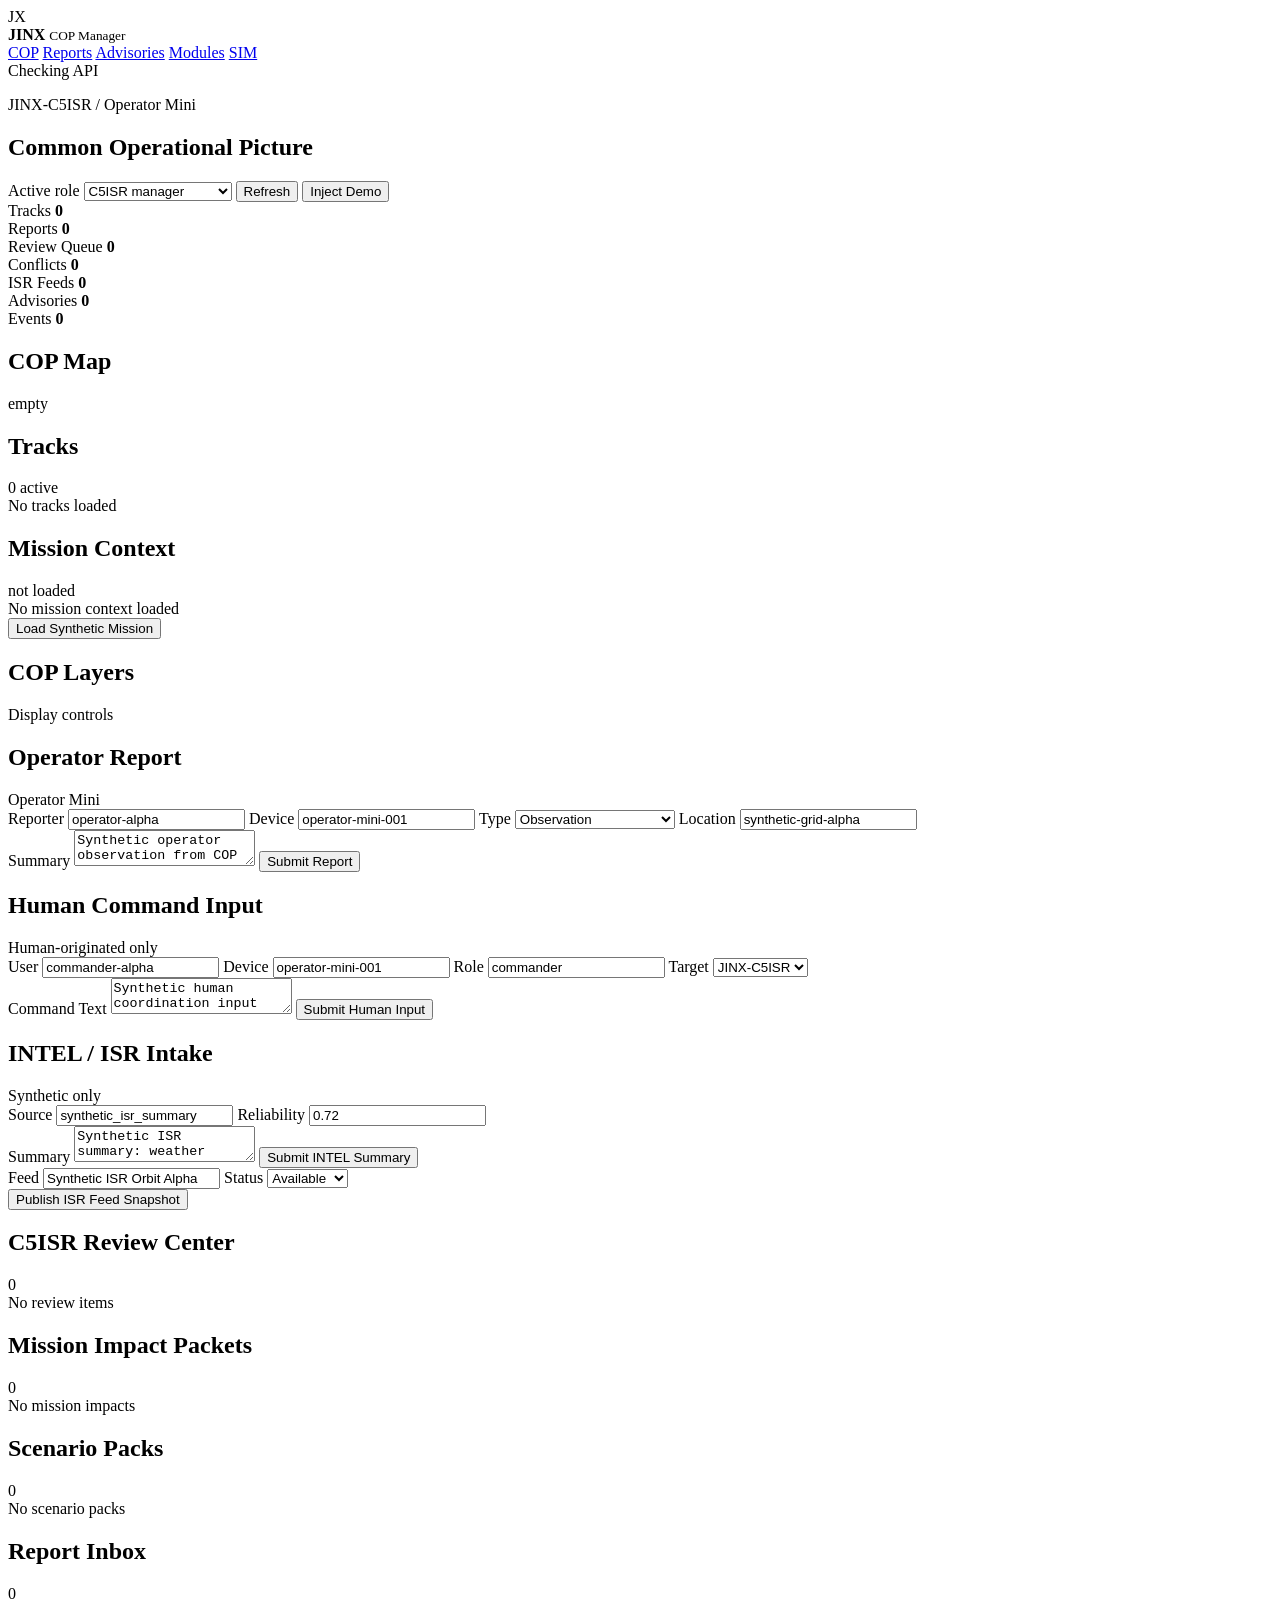
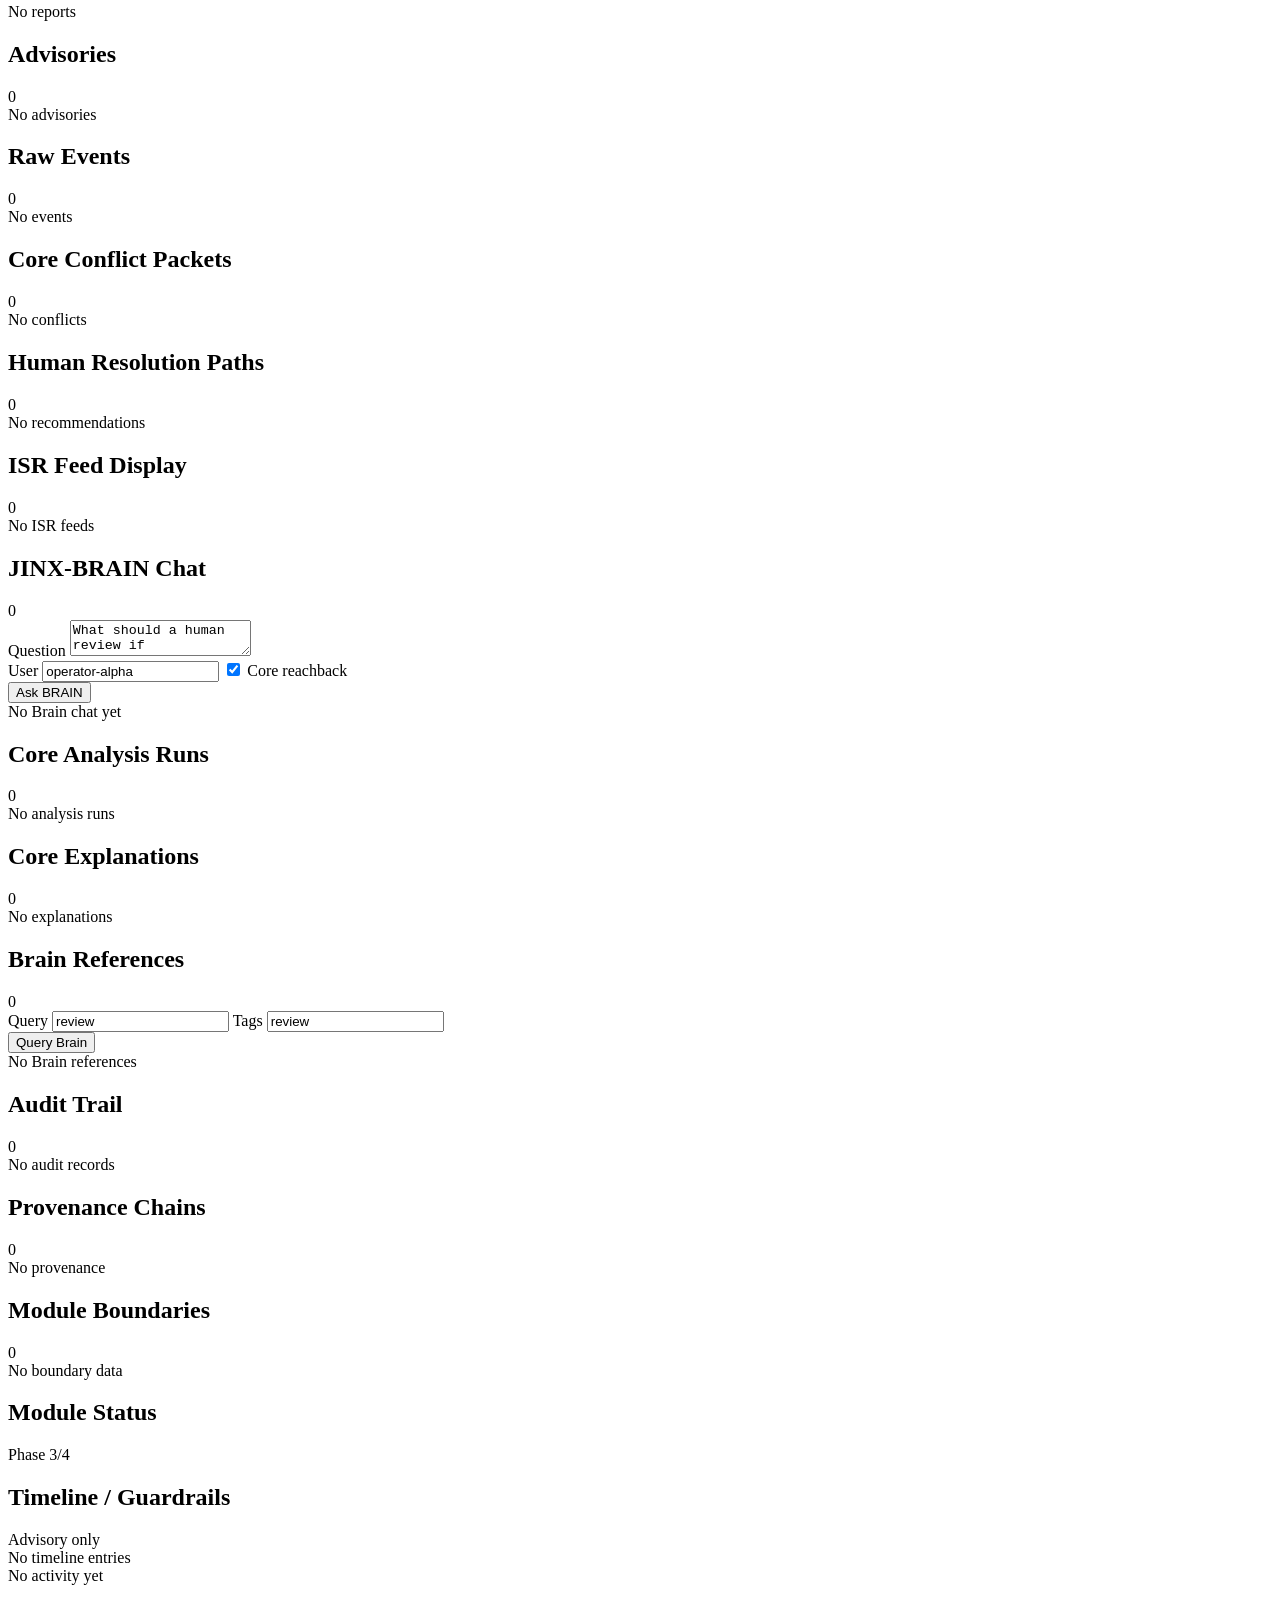
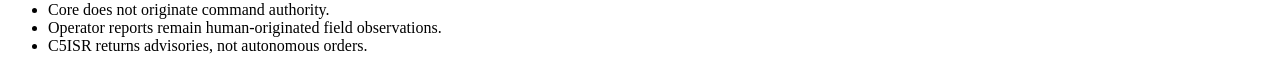
==== jinx/web/static/index.html @ d1cbc0aa "Add JINX Brain chat sprint" ====
<!doctype html>
<html lang="en">
  <head>
    <meta charset="utf-8" />
    <meta name="viewport" content="width=device-width, initial-scale=1" />
    <title>JINX COP Manager</title>
    <link rel="stylesheet" href="/styles.css" />
  </head>
  <body>
    <main class="app-shell">
      <aside class="nav-rail" aria-label="JINX modules">
        <div class="brand">
          <span class="brand-mark">JX</span>
          <div>
            <strong>JINX</strong>
            <small>COP Manager</small>
          </div>
        </div>
        <nav>
          <a href="#cop">COP</a>
          <a href="#reports">Reports</a>
          <a href="#advisories">Advisories</a>
          <a href="#modules">Modules</a>
          <a href="#sim">SIM</a>
        </nav>
        <div class="rail-note">
          <span id="api-status" class="status-dot"></span>
          <span id="api-status-text">Checking API</span>
        </div>
      </aside>

      <section class="main">
        <header class="topbar">
          <div>
            <p class="eyebrow">JINX-C5ISR / Operator Mini</p>
            <h1>Common Operational Picture</h1>
          </div>
          <div class="top-actions">
            <label class="role-picker">
              Active role
              <select id="role-select">
                <option value="c5isr_manager" selected>C5ISR manager</option>
                <option value="operator">Operator</option>
                <option value="commander">Commander</option>
                <option value="auditor">Auditor</option>
                <option value="system_administrator">System administrator</option>
              </select>
            </label>
            <button id="refresh-button" type="button">Refresh</button>
            <button id="demo-button" type="button">Inject Demo</button>
          </div>
        </header>

        <section class="metrics" aria-label="COP metrics">
          <article class="metric">
            <span>Tracks</span>
            <strong id="metric-tracks">0</strong>
          </article>
          <article class="metric">
            <span>Reports</span>
            <strong id="metric-reports">0</strong>
          </article>
          <article class="metric">
            <span>Review Queue</span>
            <strong id="metric-review-queue">0</strong>
          </article>
          <article class="metric">
            <span>Conflicts</span>
            <strong id="metric-conflicts">0</strong>
          </article>
          <article class="metric">
            <span>ISR Feeds</span>
            <strong id="metric-isr-feeds">0</strong>
          </article>
          <article class="metric">
            <span>Advisories</span>
            <strong id="metric-advisories">0</strong>
          </article>
          <article class="metric">
            <span>Events</span>
            <strong id="metric-events">0</strong>
          </article>
        </section>

        <section class="dashboard" id="cop">
          <section class="map-card" aria-label="COP map">
            <div class="section-head">
              <h2>COP Map</h2>
              <span id="cop-name">empty</span>
            </div>
            <div class="map-grid" id="cop-map">
              <div class="map-crosshair"></div>
            </div>
          </section>

          <section class="panel track-panel">
            <div class="section-head">
              <h2>Tracks</h2>
              <span id="track-count">0 active</span>
            </div>
            <div id="track-list" class="list empty">No tracks loaded</div>
          </section>
        </section>

        <section class="data-grid two">
          <section class="panel">
            <div class="section-head">
              <h2>Mission Context</h2>
              <span id="mission-id">not loaded</span>
            </div>
            <div id="mission-context" class="list empty">No mission context loaded</div>
            <button id="mission-button" type="button">Load Synthetic Mission</button>
          </section>
          <section class="panel">
            <div class="section-head">
              <h2>COP Layers</h2>
              <span>Display controls</span>
            </div>
            <div id="layer-list" class="layer-grid"></div>
          </section>
        </section>

        <section class="operations">
          <section class="panel" id="reports">
            <div class="section-head">
              <h2>Operator Report</h2>
              <span>Operator Mini</span>
            </div>
            <form id="report-form" class="form">
              <div class="form-grid">
                <label>
                  Reporter
                  <input name="reporter_id" value="operator-alpha" required />
                </label>
                <label>
                  Device
                  <input name="device_id" value="operator-mini-001" required />
                </label>
                <label>
                  Type
                  <select name="report_type">
                    <option value="observation">Observation</option>
                    <option value="communications_check">Communications check</option>
                    <option value="position_update">Position update</option>
                    <option value="status_update">Status update</option>
                    <option value="medical">Medical</option>
                    <option value="logistics">Logistics</option>
                    <option value="hazard">Hazard</option>
                  </select>
                </label>
                <label>
                  Location
                  <input name="location" value="synthetic-grid-alpha" required />
                </label>
              </div>
              <label>
                Summary
                <textarea name="summary" required>Synthetic operator observation from COP interface.</textarea>
              </label>
              <button type="submit">Submit Report</button>
            </form>
          </section>

          <section class="panel">
            <div class="section-head">
              <h2>Human Command Input</h2>
              <span>Human-originated only</span>
            </div>
            <form id="command-form" class="form">
              <div class="form-grid">
                <label>
                  User
                  <input name="issuing_user_id" value="commander-alpha" required />
                </label>
                <label>
                  Device
                  <input name="device_id" value="operator-mini-001" required />
                </label>
                <label>
                  Role
                  <input name="issuing_role" value="commander" required />
                </label>
                <label>
                  Target
                  <select name="target_module">
                    <option value="jinx-c5isr">JINX-C5ISR</option>
                    <option value="jinx-core">JINX-Core</option>
                  </select>
                </label>
              </div>
              <input type="hidden" name="command_type" value="human_direction" />
              <label>
                Command Text
                <textarea name="text" required>Synthetic human coordination input for review.</textarea>
              </label>
              <button type="submit">Submit Human Input</button>
            </form>
          </section>

          <section class="panel">
            <div class="section-head">
              <h2>INTEL / ISR Intake</h2>
              <span>Synthetic only</span>
            </div>
            <form id="intel-form" class="form compact-form">
              <div class="form-grid">
                <label>
                  Source
                  <input name="source_category" value="synthetic_isr_summary" required />
                </label>
                <label>
                  Reliability
                  <input name="reliability" value="0.72" required />
                </label>
              </div>
              <label>
                Summary
                <textarea name="summary" required>Synthetic ISR summary: weather visibility and communications assumptions may affect operator reports.</textarea>
              </label>
              <input type="hidden" name="related_locations" value="grid-alpha,grid-bravo" />
              <button type="submit">Submit INTEL Summary</button>
            </form>
            <form id="isr-feed-form" class="form compact-form">
              <div class="form-grid">
                <label>
                  Feed
                  <input name="feed_name" value="Synthetic ISR Orbit Alpha" required />
                </label>
                <label>
                  Status
                  <select name="status">
                    <option value="available">Available</option>
                    <option value="degraded">Degraded</option>
                    <option value="offline">Offline</option>
                  </select>
                </label>
              </div>
              <input type="hidden" name="feed_type" value="synthetic_full_motion_video" />
              <input type="hidden" name="coverage_area" value="grid-alpha to grid-charlie" />
              <input type="hidden" name="summary" value="Synthetic ISR feed snapshot available for C5ISR review display." />
              <button type="submit">Publish ISR Feed Snapshot</button>
            </form>
          </section>
        </section>

        <section class="data-grid">
          <section class="panel">
            <div class="section-head">
              <h2>C5ISR Review Center</h2>
              <span id="review-center-count">0</span>
            </div>
            <div id="review-center-list" class="list empty">No review items</div>
          </section>
          <section class="panel">
            <div class="section-head">
              <h2>Mission Impact Packets</h2>
              <span id="mission-impact-count">0</span>
            </div>
            <div id="mission-impact-list" class="list empty">No mission impacts</div>
          </section>
          <section class="panel">
            <div class="section-head">
              <h2>Scenario Packs</h2>
              <span id="scenario-pack-count">0</span>
            </div>
            <div id="scenario-pack-list" class="list empty">No scenario packs</div>
          </section>
        </section>

        <section class="data-grid">
          <section class="panel">
            <div class="section-head">
              <h2>Report Inbox</h2>
              <span id="report-count">0</span>
            </div>
            <div id="report-list" class="list empty">No reports</div>
          </section>
          <section class="panel" id="advisories">
            <div class="section-head">
              <h2>Advisories</h2>
              <span id="advisory-count">0</span>
            </div>
            <div id="advisory-list" class="list empty">No advisories</div>
          </section>
          <section class="panel">
            <div class="section-head">
              <h2>Raw Events</h2>
              <span id="event-count">0</span>
            </div>
            <div id="event-list" class="list empty">No events</div>
          </section>
        </section>

        <section class="data-grid">
          <section class="panel">
            <div class="section-head">
              <h2>Core Conflict Packets</h2>
              <span id="conflict-count">0</span>
            </div>
            <div id="conflict-list" class="list empty">No conflicts</div>
          </section>
          <section class="panel">
            <div class="section-head">
              <h2>Human Resolution Paths</h2>
              <span id="recommendation-count">0</span>
            </div>
            <div id="recommendation-list" class="list empty">No recommendations</div>
          </section>
          <section class="panel">
            <div class="section-head">
              <h2>ISR Feed Display</h2>
              <span id="isr-feed-count">0</span>
            </div>
            <div id="isr-feed-list" class="list empty">No ISR feeds</div>
          </section>
        </section>

        <section class="data-grid">
          <section class="panel brain-chat-panel">
            <div class="section-head">
              <h2>JINX-BRAIN Chat</h2>
              <span id="brain-chat-count">0</span>
            </div>
            <form id="brain-chat-form" class="form">
              <label>
                Question
                <textarea name="text" required>What should a human review if communications and ISR weather context affect Route Alpha?</textarea>
              </label>
              <div class="form-grid">
                <label>
                  User
                  <input name="user_id" value="operator-alpha" required />
                </label>
                <label class="layer-toggle">
                  <input name="use_core_reachback" type="checkbox" value="true" checked />
                  Core reachback
                </label>
              </div>
              <button type="submit">Ask BRAIN</button>
            </form>
            <div id="brain-chat-list" class="list empty">No Brain chat yet</div>
          </section>
          <section class="panel">
            <div class="section-head">
              <h2>Core Analysis Runs</h2>
              <span id="analysis-run-count">0</span>
            </div>
            <div id="analysis-run-list" class="list empty">No analysis runs</div>
          </section>
          <section class="panel">
            <div class="section-head">
              <h2>Core Explanations</h2>
              <span id="explanation-count">0</span>
            </div>
            <div id="explanation-list" class="list empty">No explanations</div>
          </section>
          <section class="panel">
            <div class="section-head">
              <h2>Brain References</h2>
              <span id="brain-reference-count">0</span>
            </div>
            <form id="brain-query-form" class="form compact-form">
              <div class="form-grid">
                <label>
                  Query
                  <input name="query" value="review" />
                </label>
                <label>
                  Tags
                  <input name="tags" value="review" />
                </label>
              </div>
              <button type="submit">Query Brain</button>
            </form>
            <div id="brain-reference-list" class="list empty">No Brain references</div>
          </section>
        </section>

        <section class="data-grid">
          <section class="panel">
            <div class="section-head">
              <h2>Audit Trail</h2>
              <span id="audit-count">0</span>
            </div>
            <div id="audit-list" class="list empty">No audit records</div>
          </section>
          <section class="panel">
            <div class="section-head">
              <h2>Provenance Chains</h2>
              <span id="provenance-count">0</span>
            </div>
            <div id="provenance-list" class="list empty">No provenance</div>
          </section>
          <section class="panel">
            <div class="section-head">
              <h2>Module Boundaries</h2>
              <span id="boundary-count">0</span>
            </div>
            <div id="boundary-list" class="list empty">No boundary data</div>
          </section>
        </section>

        <section class="data-grid two">
          <section class="panel" id="modules">
            <div class="section-head">
              <h2>Module Status</h2>
              <span>Phase 3/4</span>
            </div>
            <div id="module-list" class="module-grid"></div>
          </section>
          <section class="panel" id="sim">
            <div class="section-head">
              <h2>Timeline / Guardrails</h2>
              <span>Advisory only</span>
            </div>
            <div id="timeline-list" class="list empty">No timeline entries</div>
            <div id="activity-list" class="list empty">No activity yet</div>
            <ul class="guardrails">
              <li>Core does not originate command authority.</li>
              <li>Operator reports remain human-originated field observations.</li>
              <li>C5ISR returns advisories, not autonomous orders.</li>
            </ul>
          </section>
        </section>
      </section>
    </main>
    <script src="/app.js"></script>
  </body>
</html>
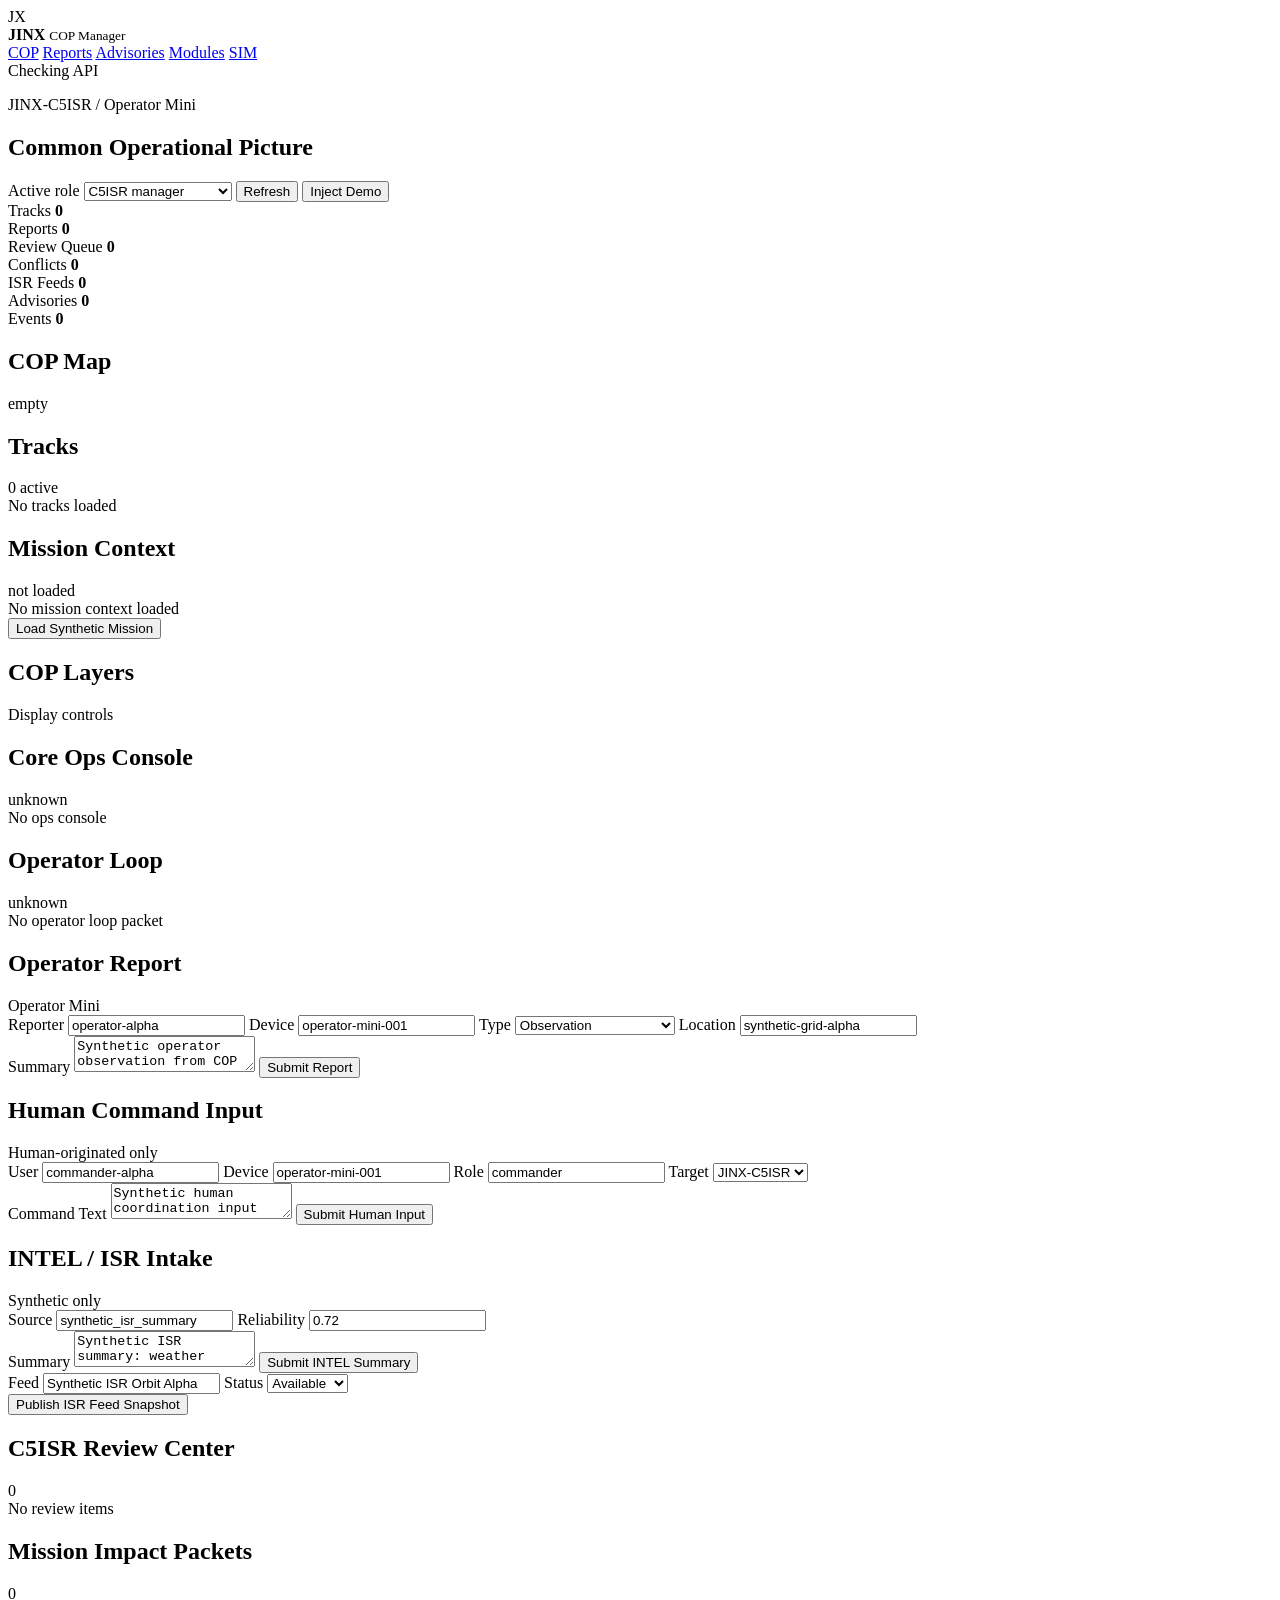
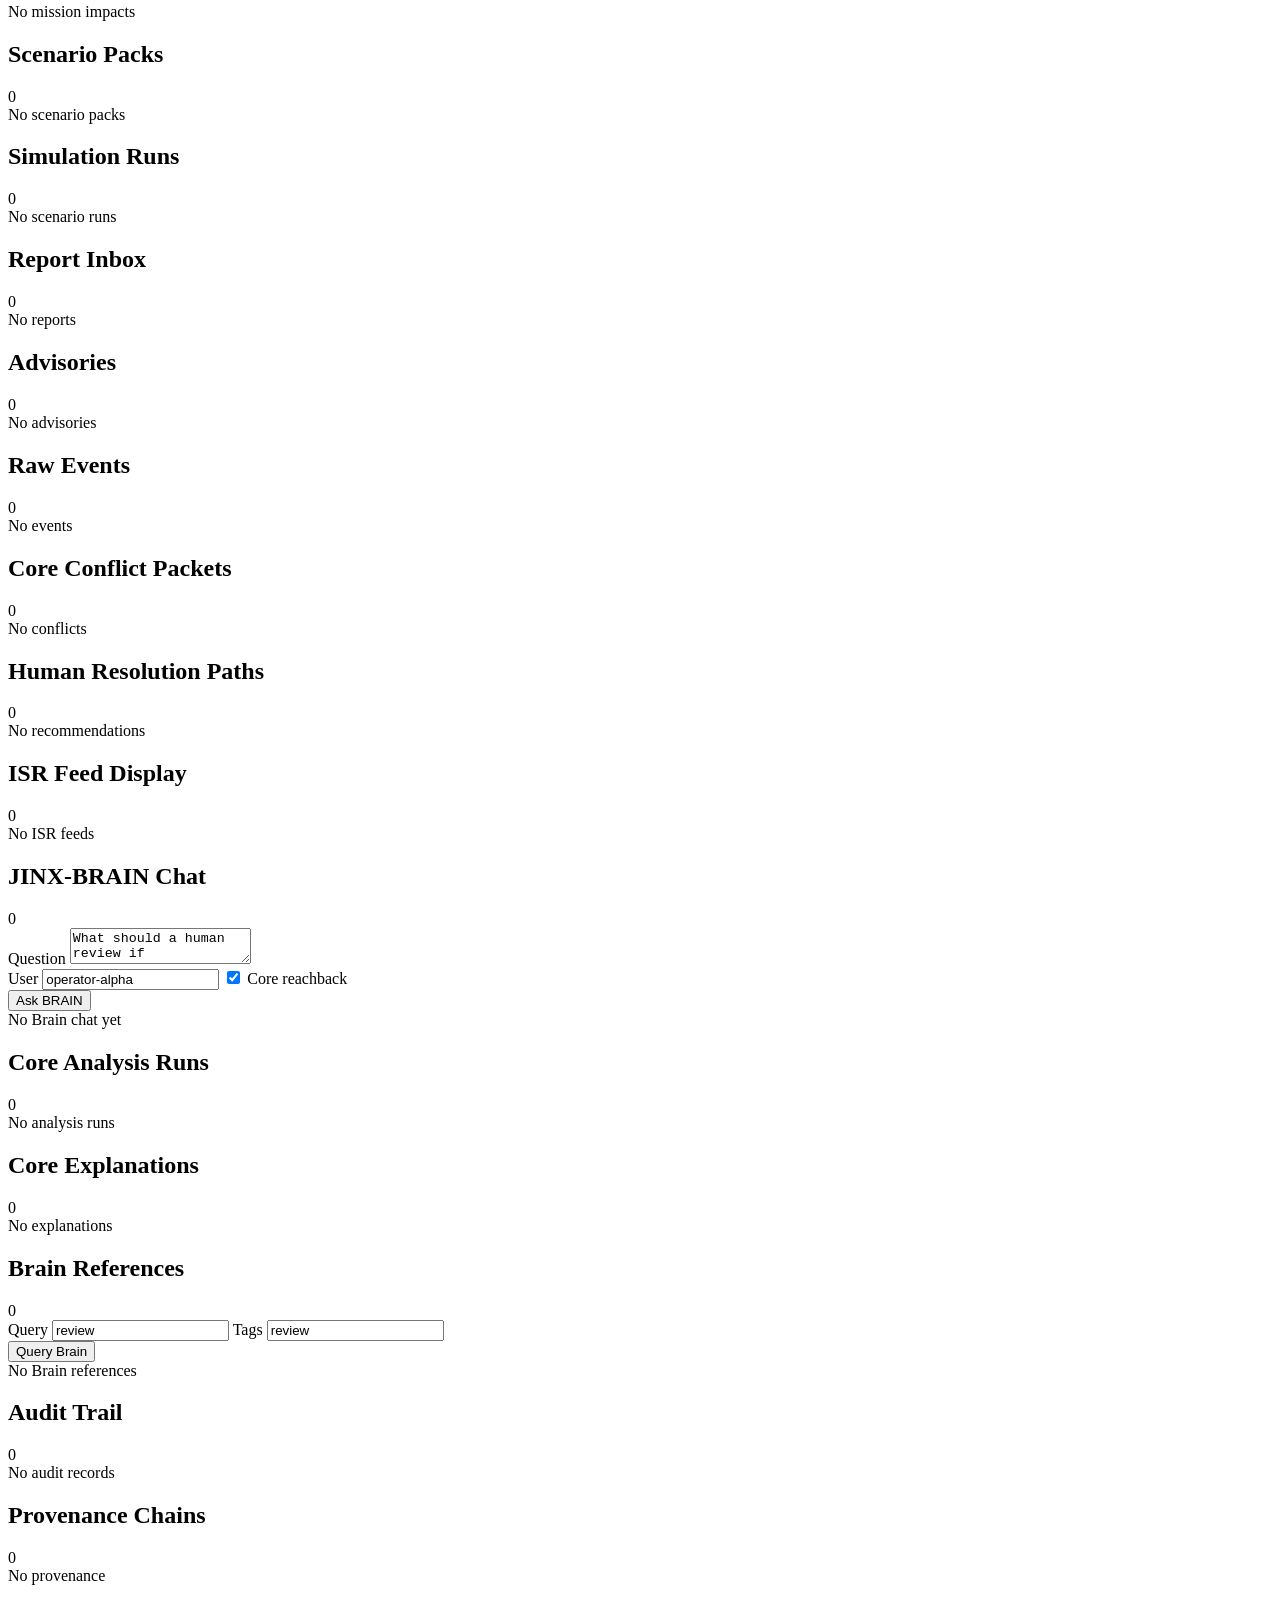
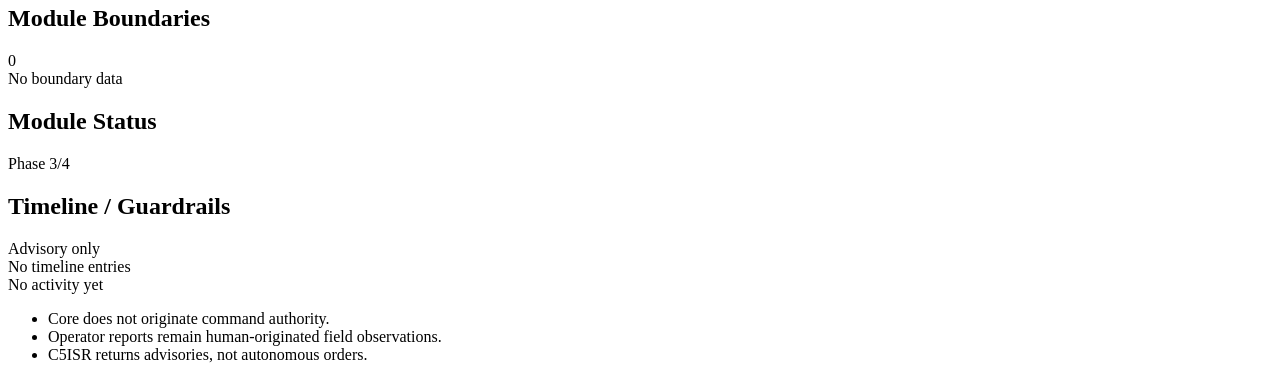
==== commit 744c4aed: "Add Sprint 5 operator loop spine" ====
--- a/jinx/web/static/index.html
+++ b/jinx/web/static/index.html
@@ -120,6 +120,23 @@
           </section>
         </section>
 
+        <section class="data-grid two">
+          <section class="panel">
+            <div class="section-head">
+              <h2>Core Ops Console</h2>
+              <span id="ops-console-count">unknown</span>
+            </div>
+            <div id="ops-console-list" class="list empty">No ops console</div>
+          </section>
+          <section class="panel">
+            <div class="section-head">
+              <h2>Operator Loop</h2>
+              <span id="operator-loop-status">unknown</span>
+            </div>
+            <div id="operator-loop-list" class="list empty">No operator loop packet</div>
+          </section>
+        </section>
+
         <section class="operations">
           <section class="panel" id="reports">
             <div class="section-head">
@@ -265,6 +282,13 @@
             </div>
             <div id="scenario-pack-list" class="list empty">No scenario packs</div>
           </section>
+          <section class="panel">
+            <div class="section-head">
+              <h2>Simulation Runs</h2>
+              <span id="sim-run-count">0</span>
+            </div>
+            <div id="sim-run-list" class="list empty">No scenario runs</div>
+          </section>
         </section>
 
         <section class="data-grid">
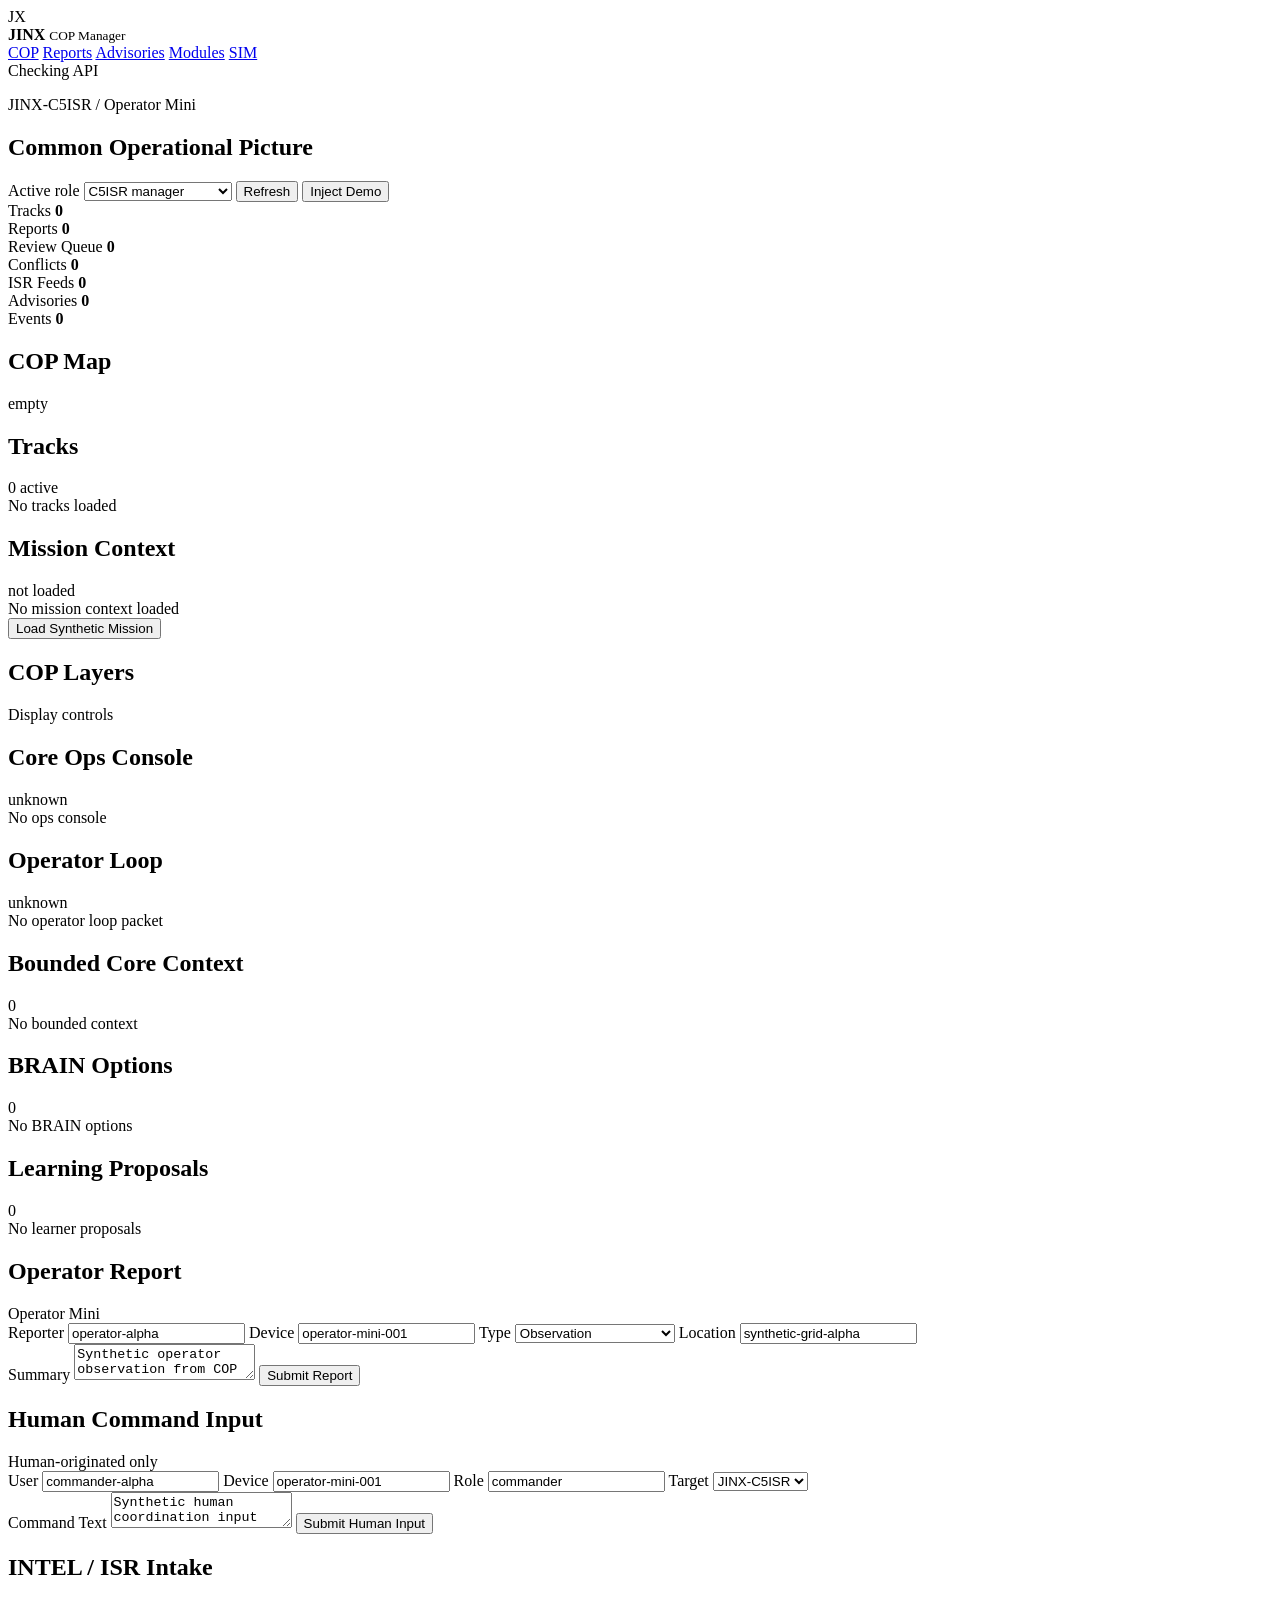
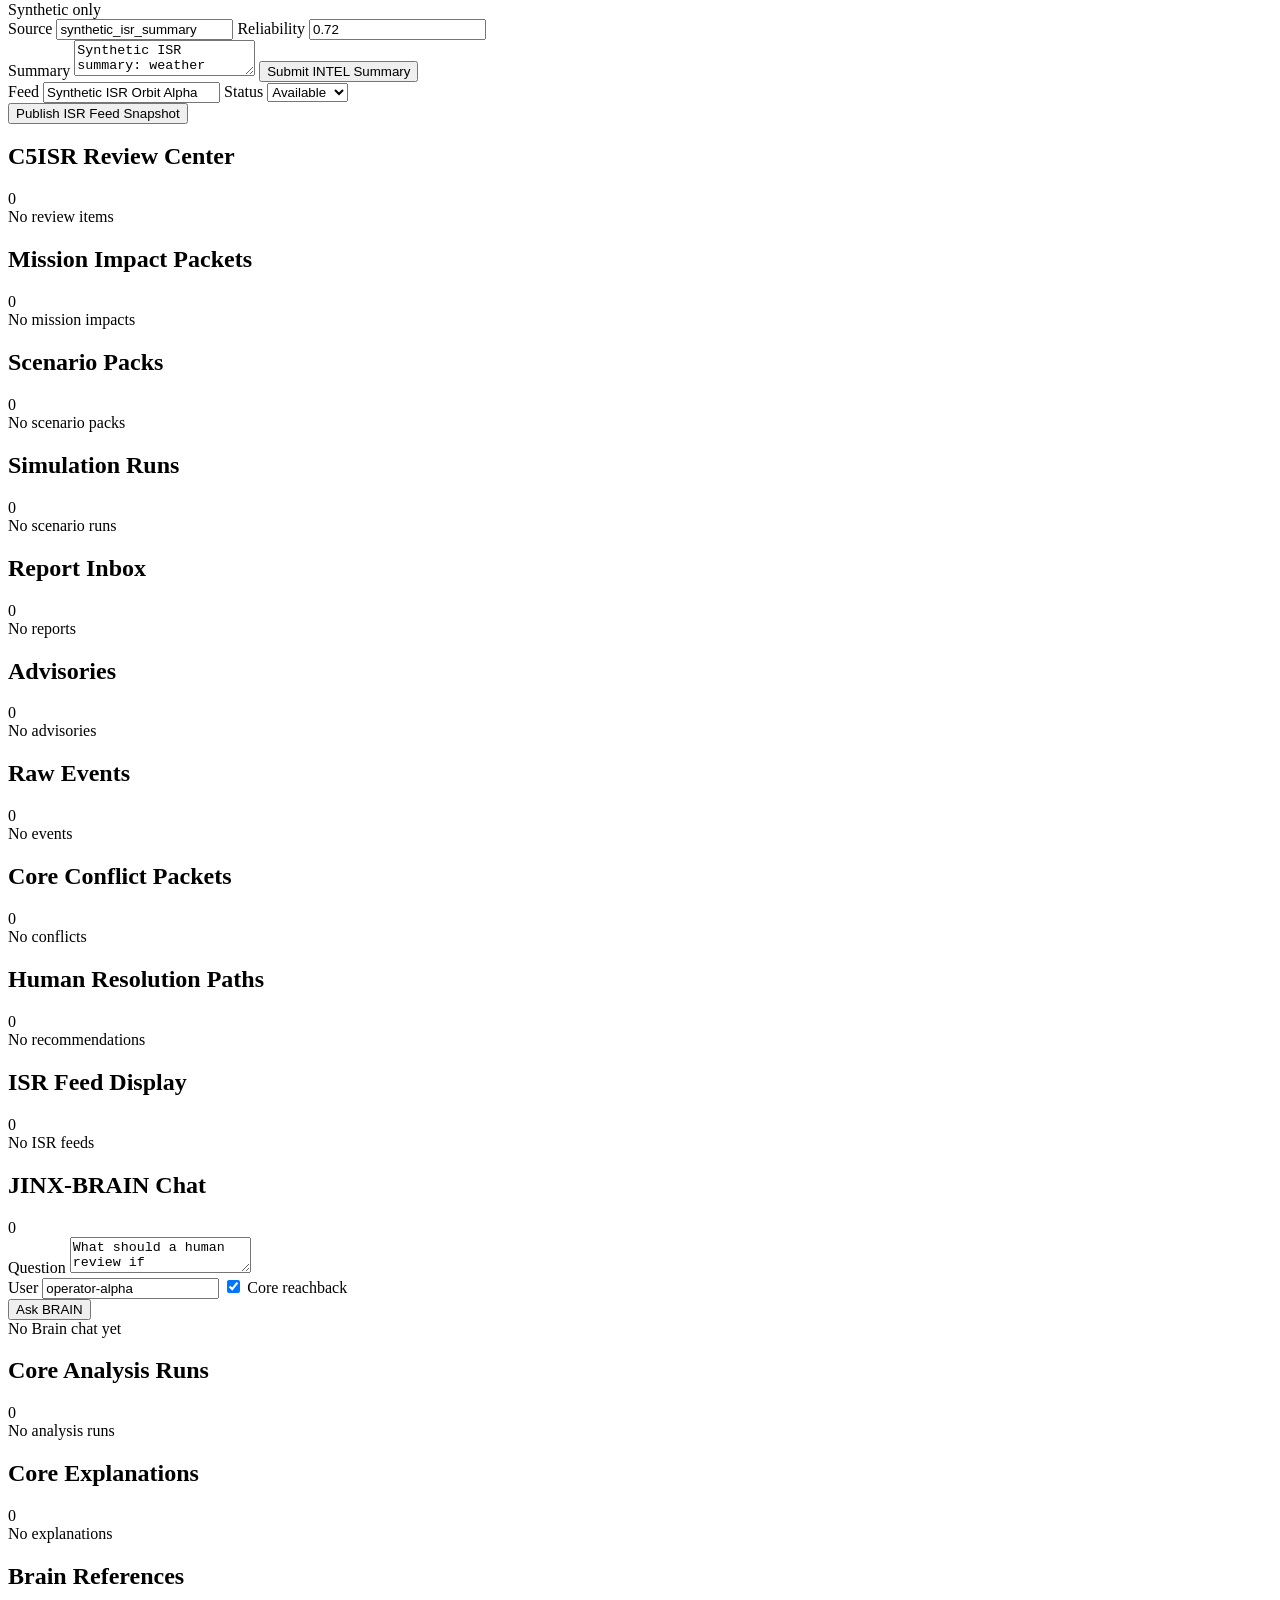
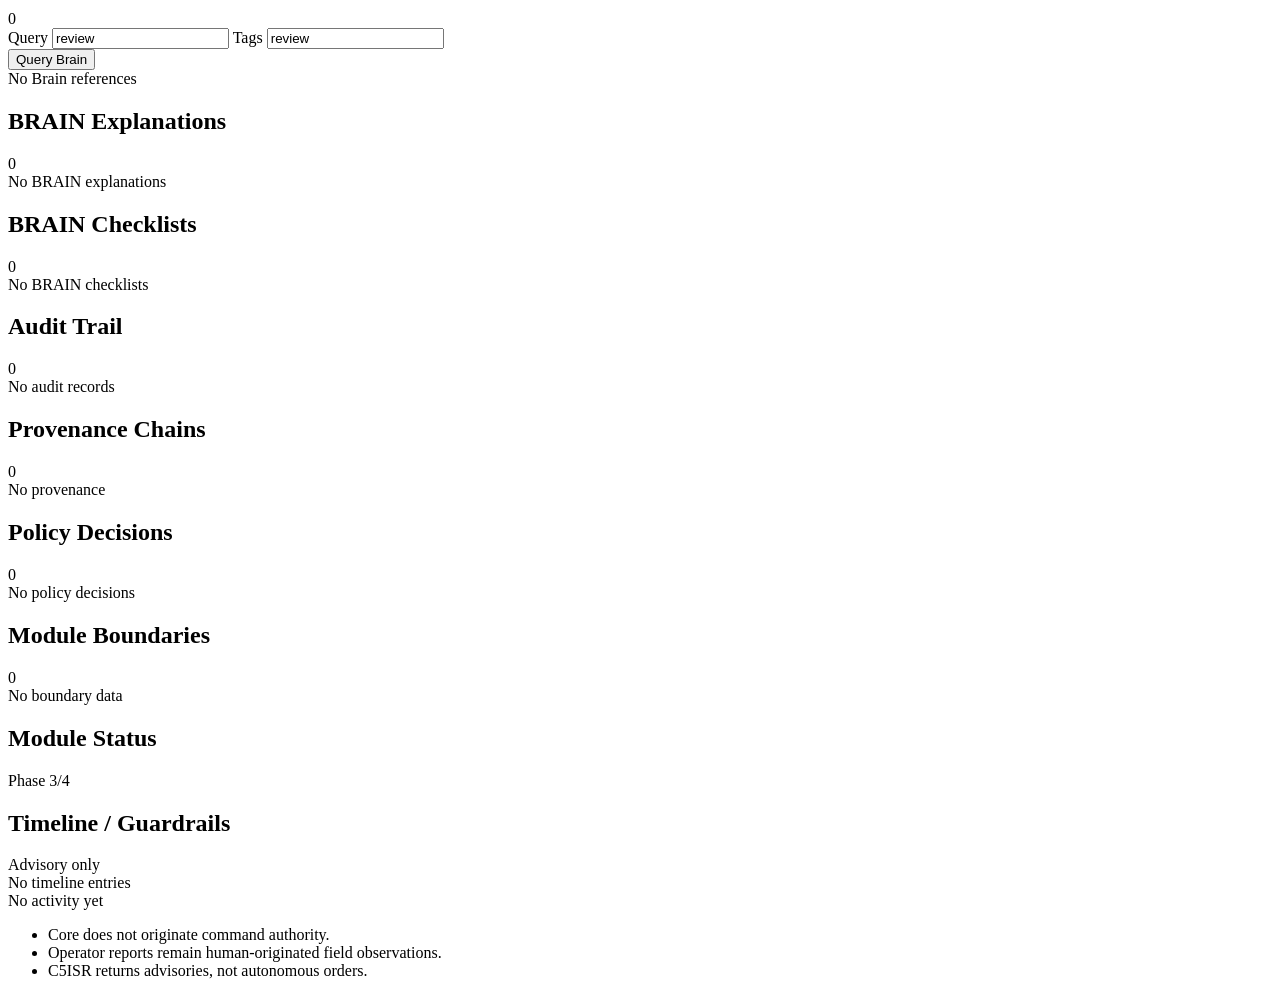
==== commit c3eb3e1b: "Complete Core Brain sprint" ====
--- a/jinx/web/static/index.html
+++ b/jinx/web/static/index.html
@@ -137,6 +137,30 @@
           </section>
         </section>
 
+        <section class="data-grid">
+          <section class="panel">
+            <div class="section-head">
+              <h2>Bounded Core Context</h2>
+              <span id="core-context-count">0</span>
+            </div>
+            <div id="core-context-list" class="list empty">No bounded context</div>
+          </section>
+          <section class="panel">
+            <div class="section-head">
+              <h2>BRAIN Options</h2>
+              <span id="brain-option-count">0</span>
+            </div>
+            <div id="brain-option-list" class="list empty">No BRAIN options</div>
+          </section>
+          <section class="panel">
+            <div class="section-head">
+              <h2>Learning Proposals</h2>
+              <span id="learning-proposal-count">0</span>
+            </div>
+            <div id="learning-proposal-list" class="list empty">No learner proposals</div>
+          </section>
+        </section>
+
         <section class="operations">
           <section class="panel" id="reports">
             <div class="section-head">
@@ -398,6 +422,20 @@
             </form>
             <div id="brain-reference-list" class="list empty">No Brain references</div>
           </section>
+          <section class="panel">
+            <div class="section-head">
+              <h2>BRAIN Explanations</h2>
+              <span id="brain-explanation-count">0</span>
+            </div>
+            <div id="brain-explanation-list" class="list empty">No BRAIN explanations</div>
+          </section>
+          <section class="panel">
+            <div class="section-head">
+              <h2>BRAIN Checklists</h2>
+              <span id="brain-checklist-count">0</span>
+            </div>
+            <div id="brain-checklist-list" class="list empty">No BRAIN checklists</div>
+          </section>
         </section>
 
         <section class="data-grid">
@@ -414,6 +452,13 @@
               <span id="provenance-count">0</span>
             </div>
             <div id="provenance-list" class="list empty">No provenance</div>
+          </section>
+          <section class="panel">
+            <div class="section-head">
+              <h2>Policy Decisions</h2>
+              <span id="policy-decision-count">0</span>
+            </div>
+            <div id="policy-decision-list" class="list empty">No policy decisions</div>
           </section>
           <section class="panel">
             <div class="section-head">
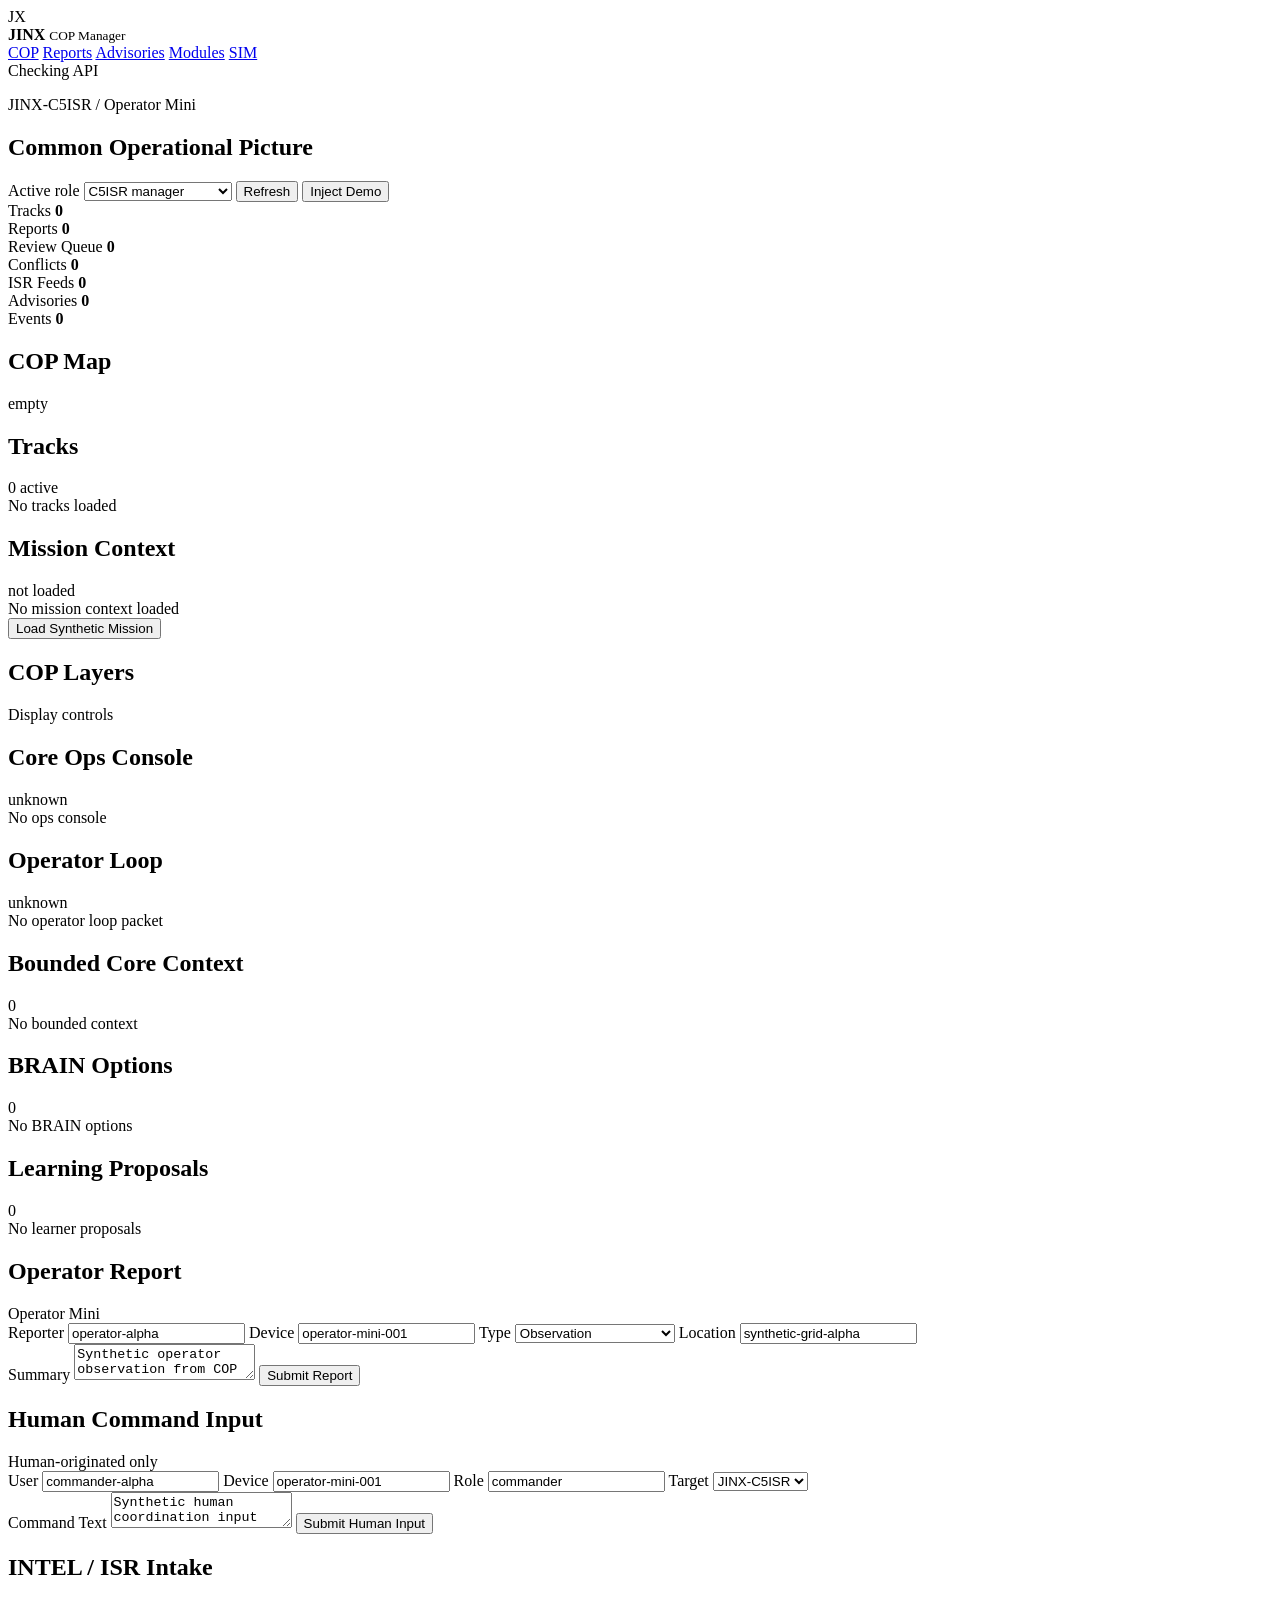
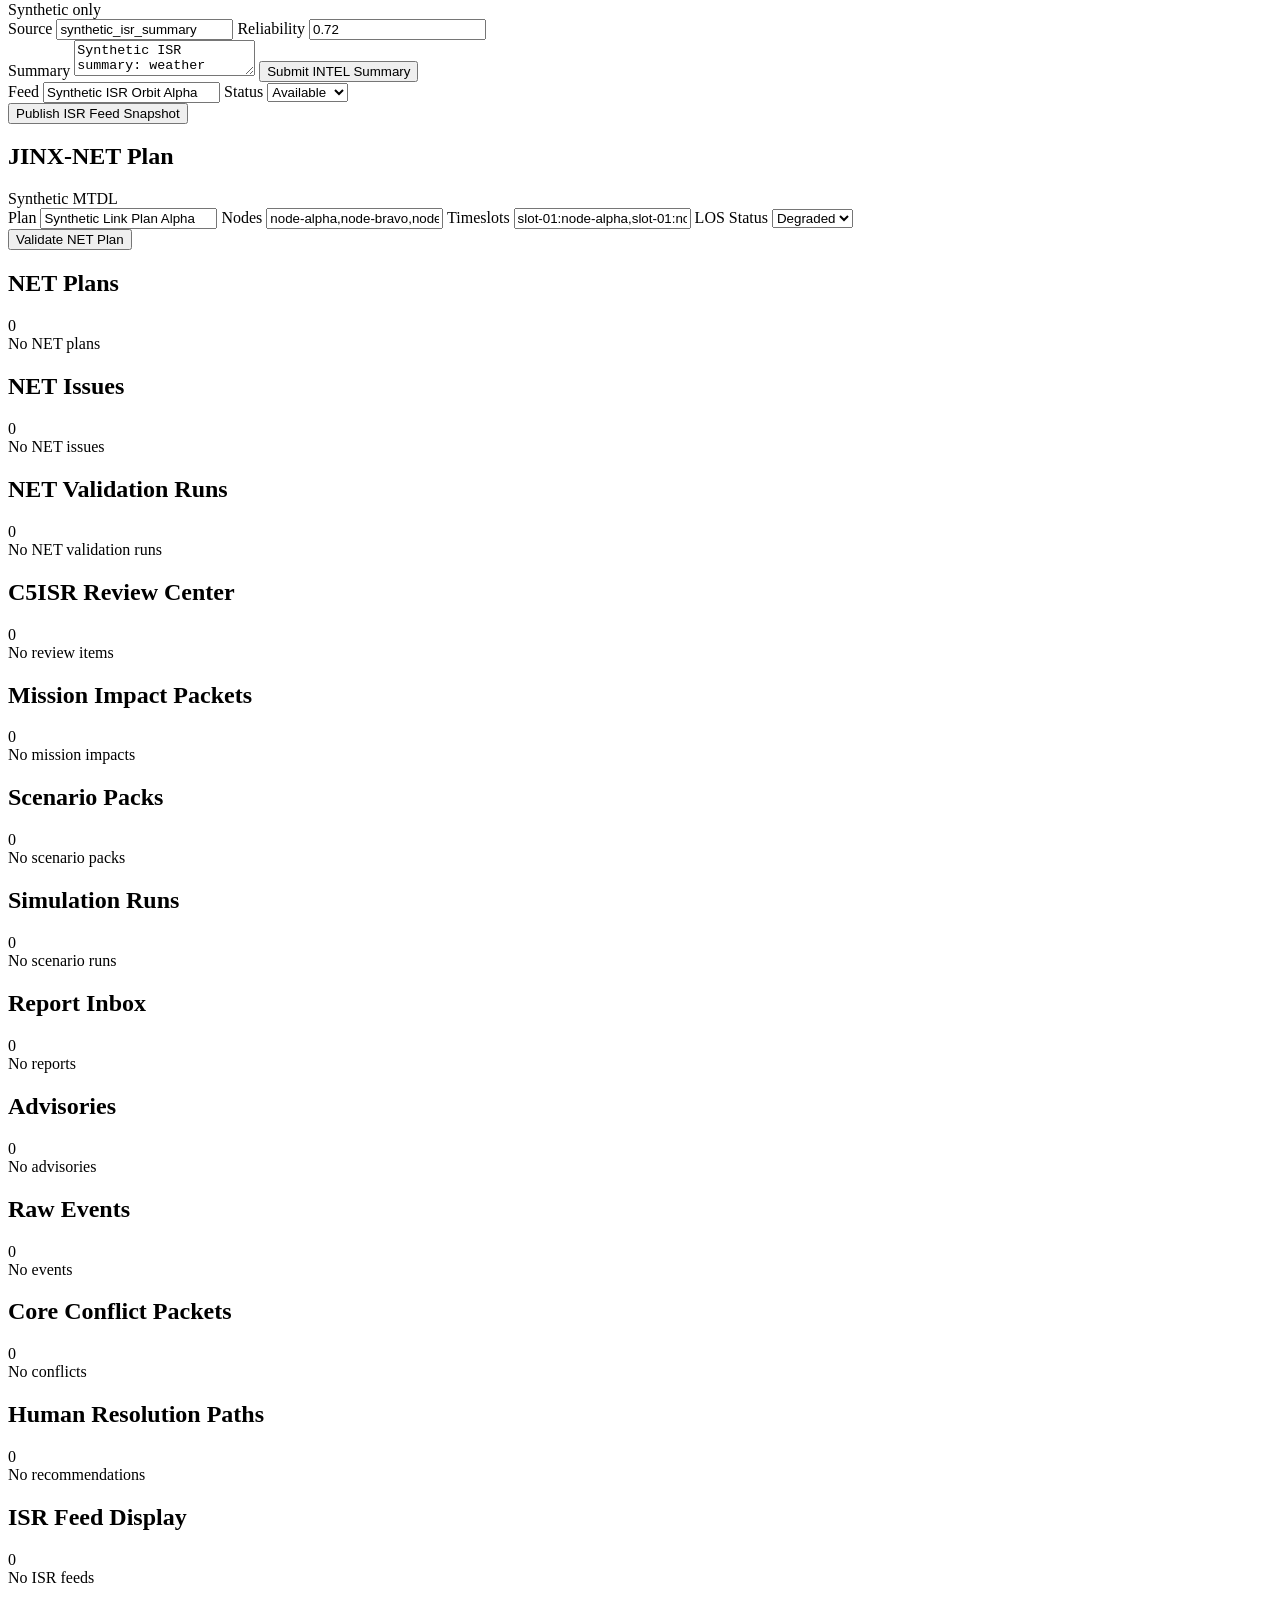
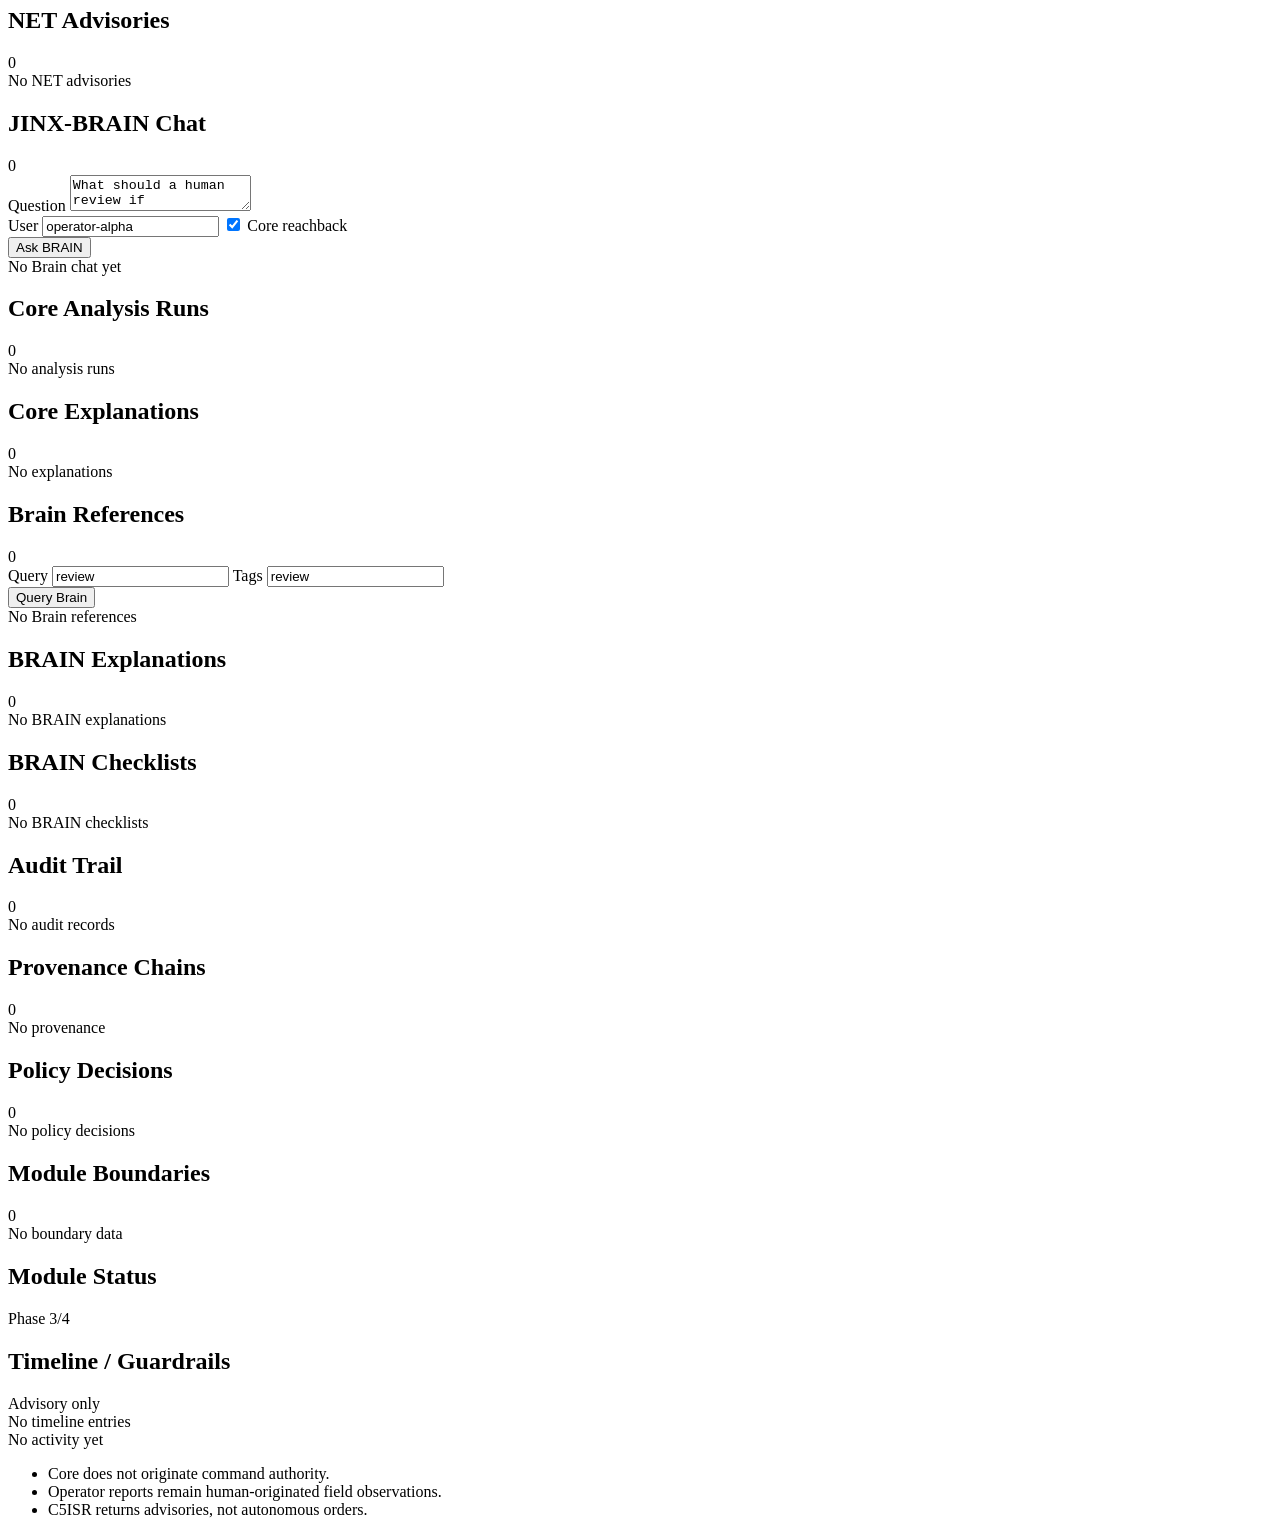
==== commit a1cd22cf: "Bring JINX NET online" ====
--- a/jinx/web/static/index.html
+++ b/jinx/web/static/index.html
@@ -40,6 +40,7 @@
               Active role
               <select id="role-select">
                 <option value="c5isr_manager" selected>C5ISR manager</option>
+                <option value="network_manager">Network manager</option>
                 <option value="operator">Operator</option>
                 <option value="commander">Commander</option>
                 <option value="auditor">Auditor</option>
@@ -282,6 +283,65 @@
               <button type="submit">Publish ISR Feed Snapshot</button>
             </form>
           </section>
+
+          <section class="panel">
+            <div class="section-head">
+              <h2>JINX-NET Plan</h2>
+              <span>Synthetic MTDL</span>
+            </div>
+            <form id="net-plan-form" class="form compact-form">
+              <div class="form-grid">
+                <label>
+                  Plan
+                  <input name="name" value="Synthetic Link Plan Alpha" required />
+                </label>
+                <label>
+                  Nodes
+                  <input name="node_ids" value="node-alpha,node-bravo,node-charlie" required />
+                </label>
+                <label>
+                  Timeslots
+                  <input name="timeslots" value="slot-01:node-alpha,slot-01:node-bravo,slot-02:node-charlie" required />
+                </label>
+                <label>
+                  LOS Status
+                  <select name="los_status">
+                    <option value="degraded">Degraded</option>
+                    <option value="blocked">Blocked</option>
+                    <option value="clear">Clear</option>
+                    <option value="unknown">Unknown</option>
+                  </select>
+                </label>
+              </div>
+              <input type="hidden" name="los_links" value="node-alpha>node-bravo,node-bravo>node-charlie" />
+              <input type="hidden" name="los_rationale" value="Synthetic terrain and relay assumptions require network-manager review." />
+              <button type="submit">Validate NET Plan</button>
+            </form>
+          </section>
+        </section>
+
+        <section class="data-grid">
+          <section class="panel">
+            <div class="section-head">
+              <h2>NET Plans</h2>
+              <span id="net-plan-count">0</span>
+            </div>
+            <div id="net-plan-list" class="list empty">No NET plans</div>
+          </section>
+          <section class="panel">
+            <div class="section-head">
+              <h2>NET Issues</h2>
+              <span id="net-issue-count">0</span>
+            </div>
+            <div id="net-issue-list" class="list empty">No NET issues</div>
+          </section>
+          <section class="panel">
+            <div class="section-head">
+              <h2>NET Validation Runs</h2>
+              <span id="net-validation-count">0</span>
+            </div>
+            <div id="net-validation-list" class="list empty">No NET validation runs</div>
+          </section>
         </section>
 
         <section class="data-grid">
@@ -360,6 +420,13 @@
               <span id="isr-feed-count">0</span>
             </div>
             <div id="isr-feed-list" class="list empty">No ISR feeds</div>
+          </section>
+          <section class="panel">
+            <div class="section-head">
+              <h2>NET Advisories</h2>
+              <span id="net-advisory-count">0</span>
+            </div>
+            <div id="net-advisory-list" class="list empty">No NET advisories</div>
           </section>
         </section>
 
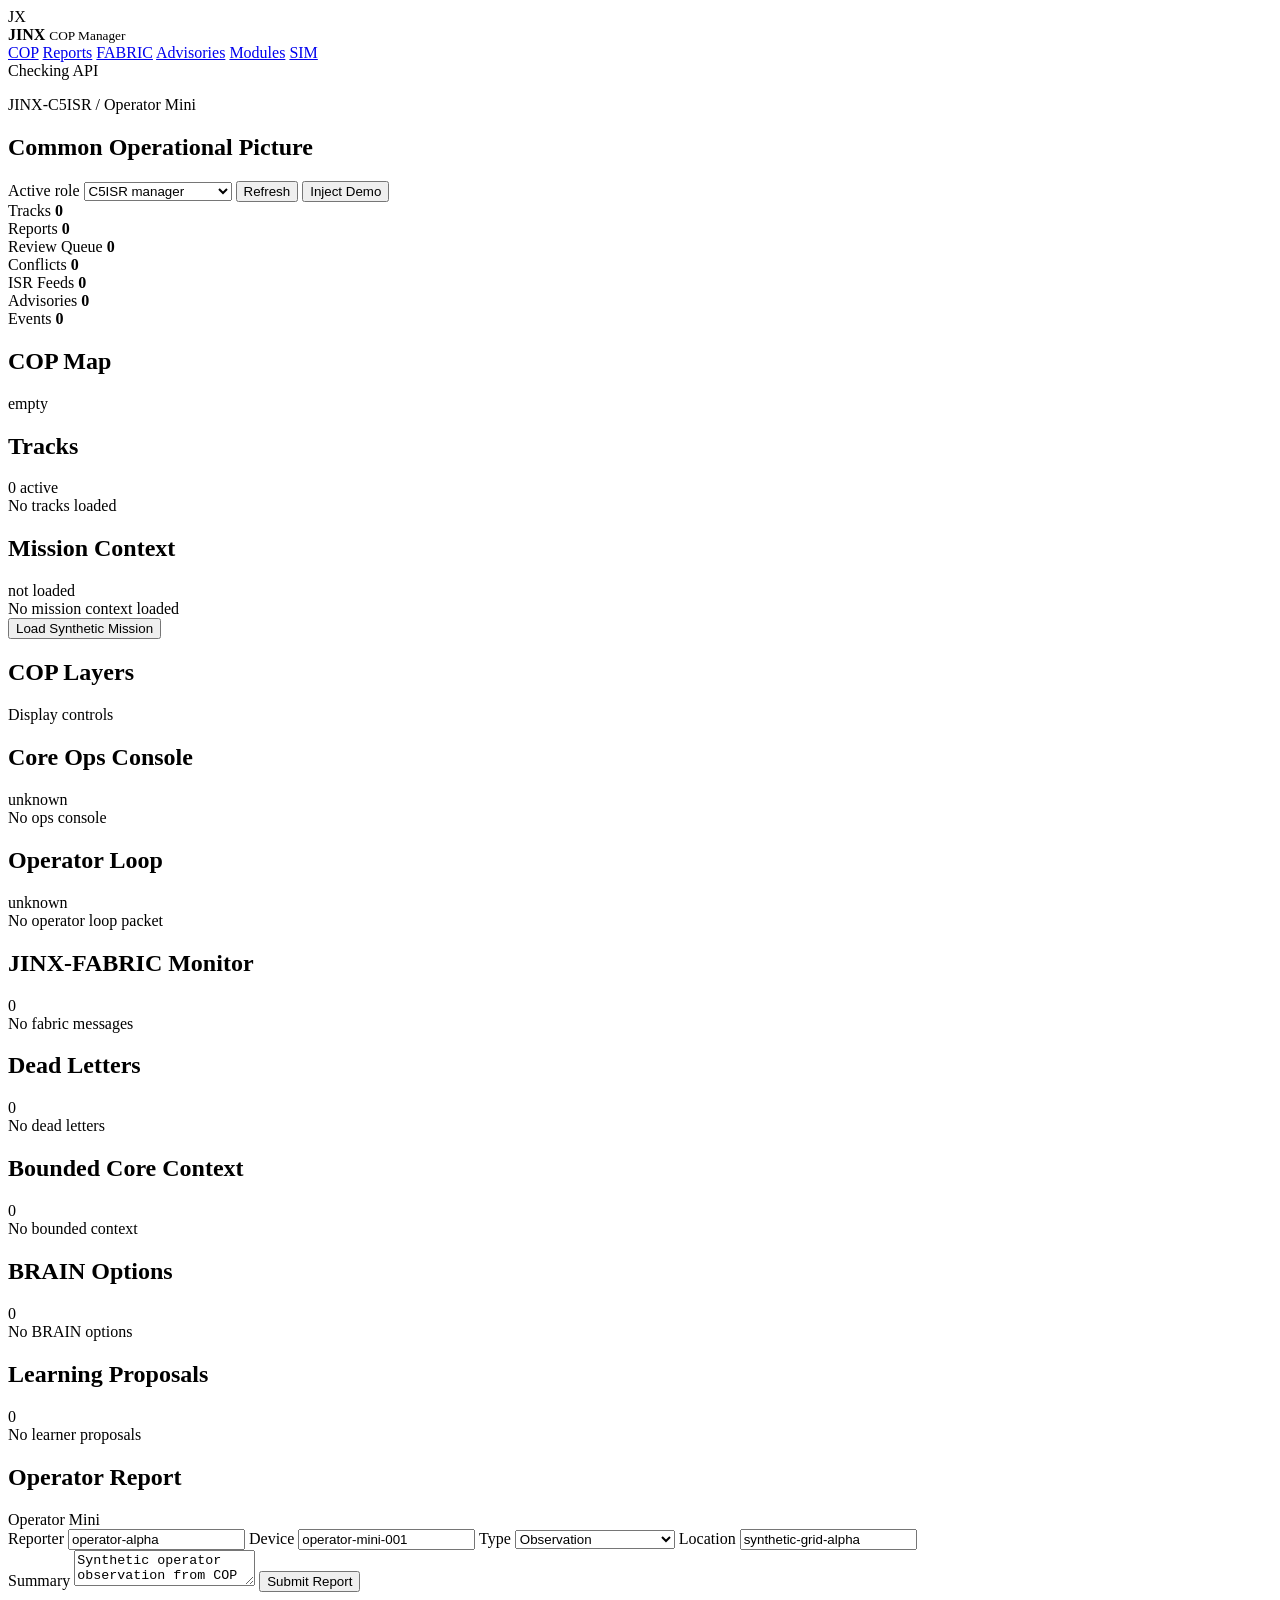
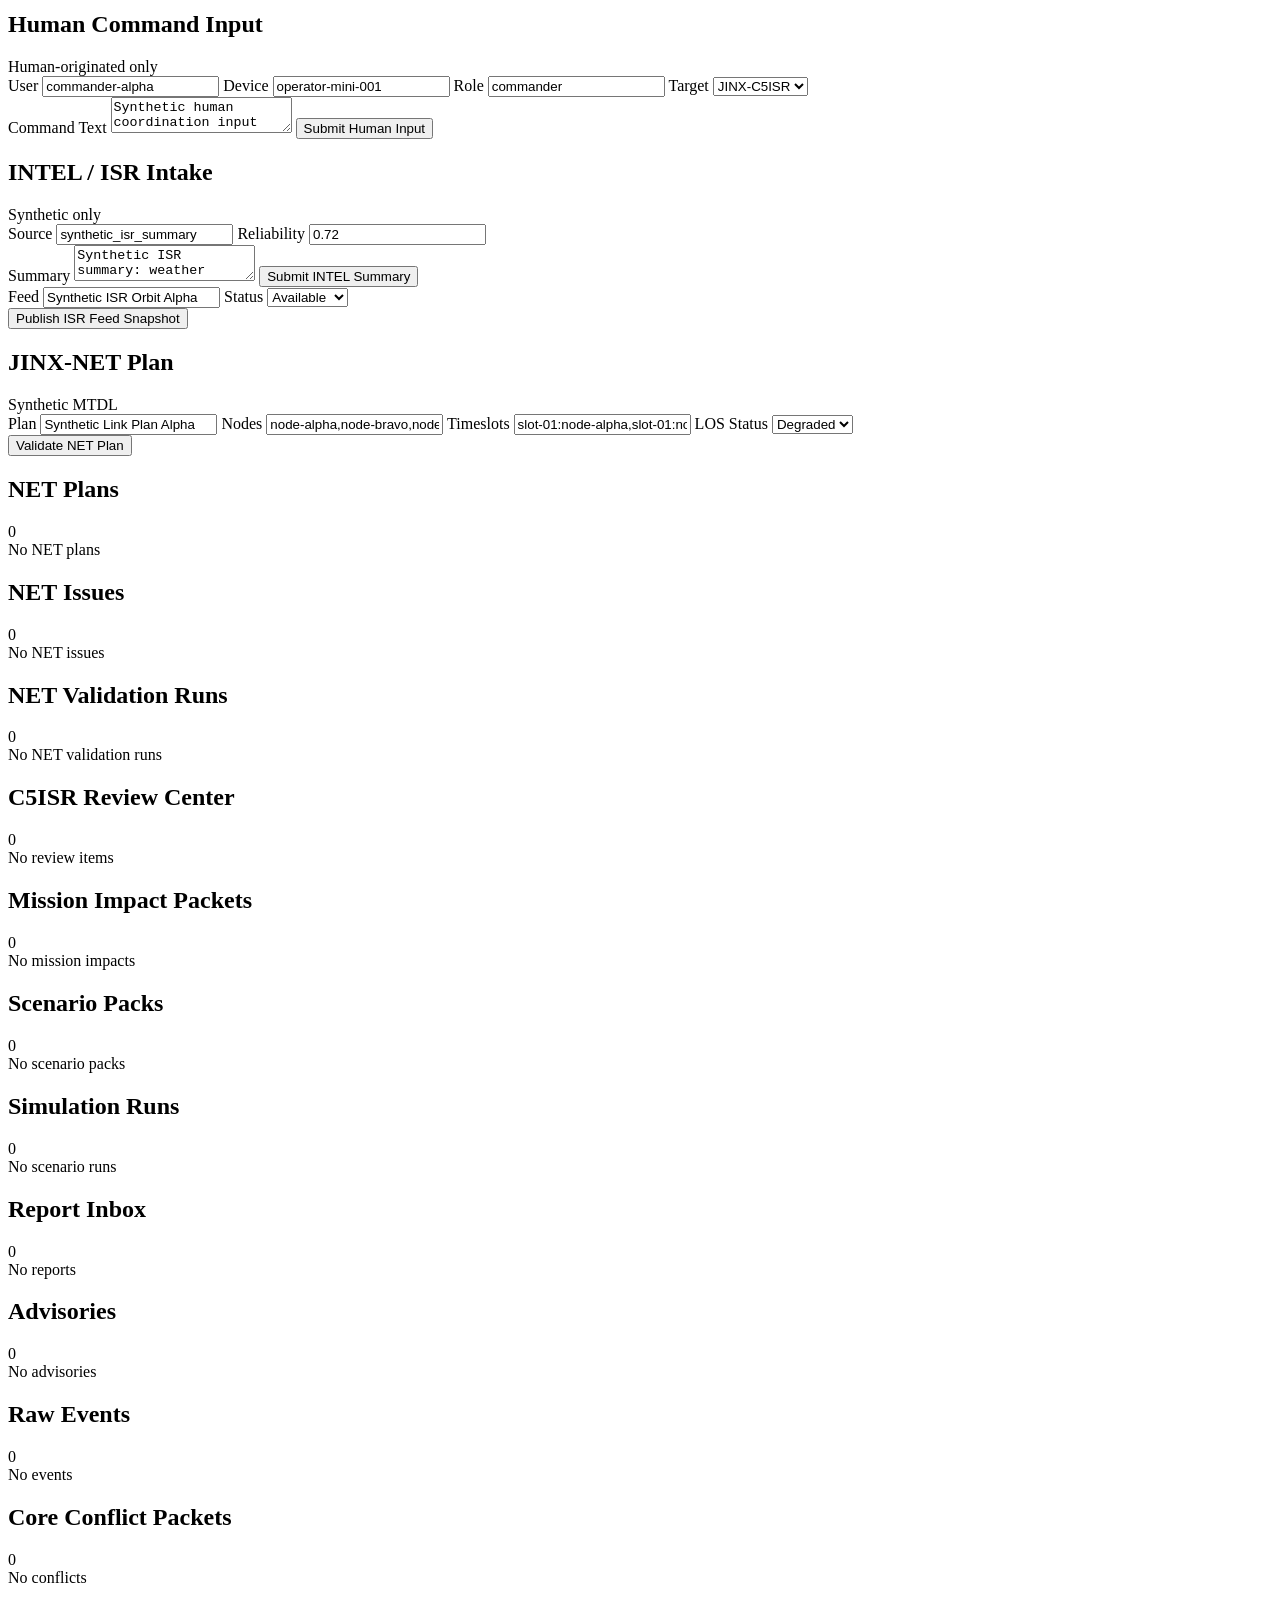
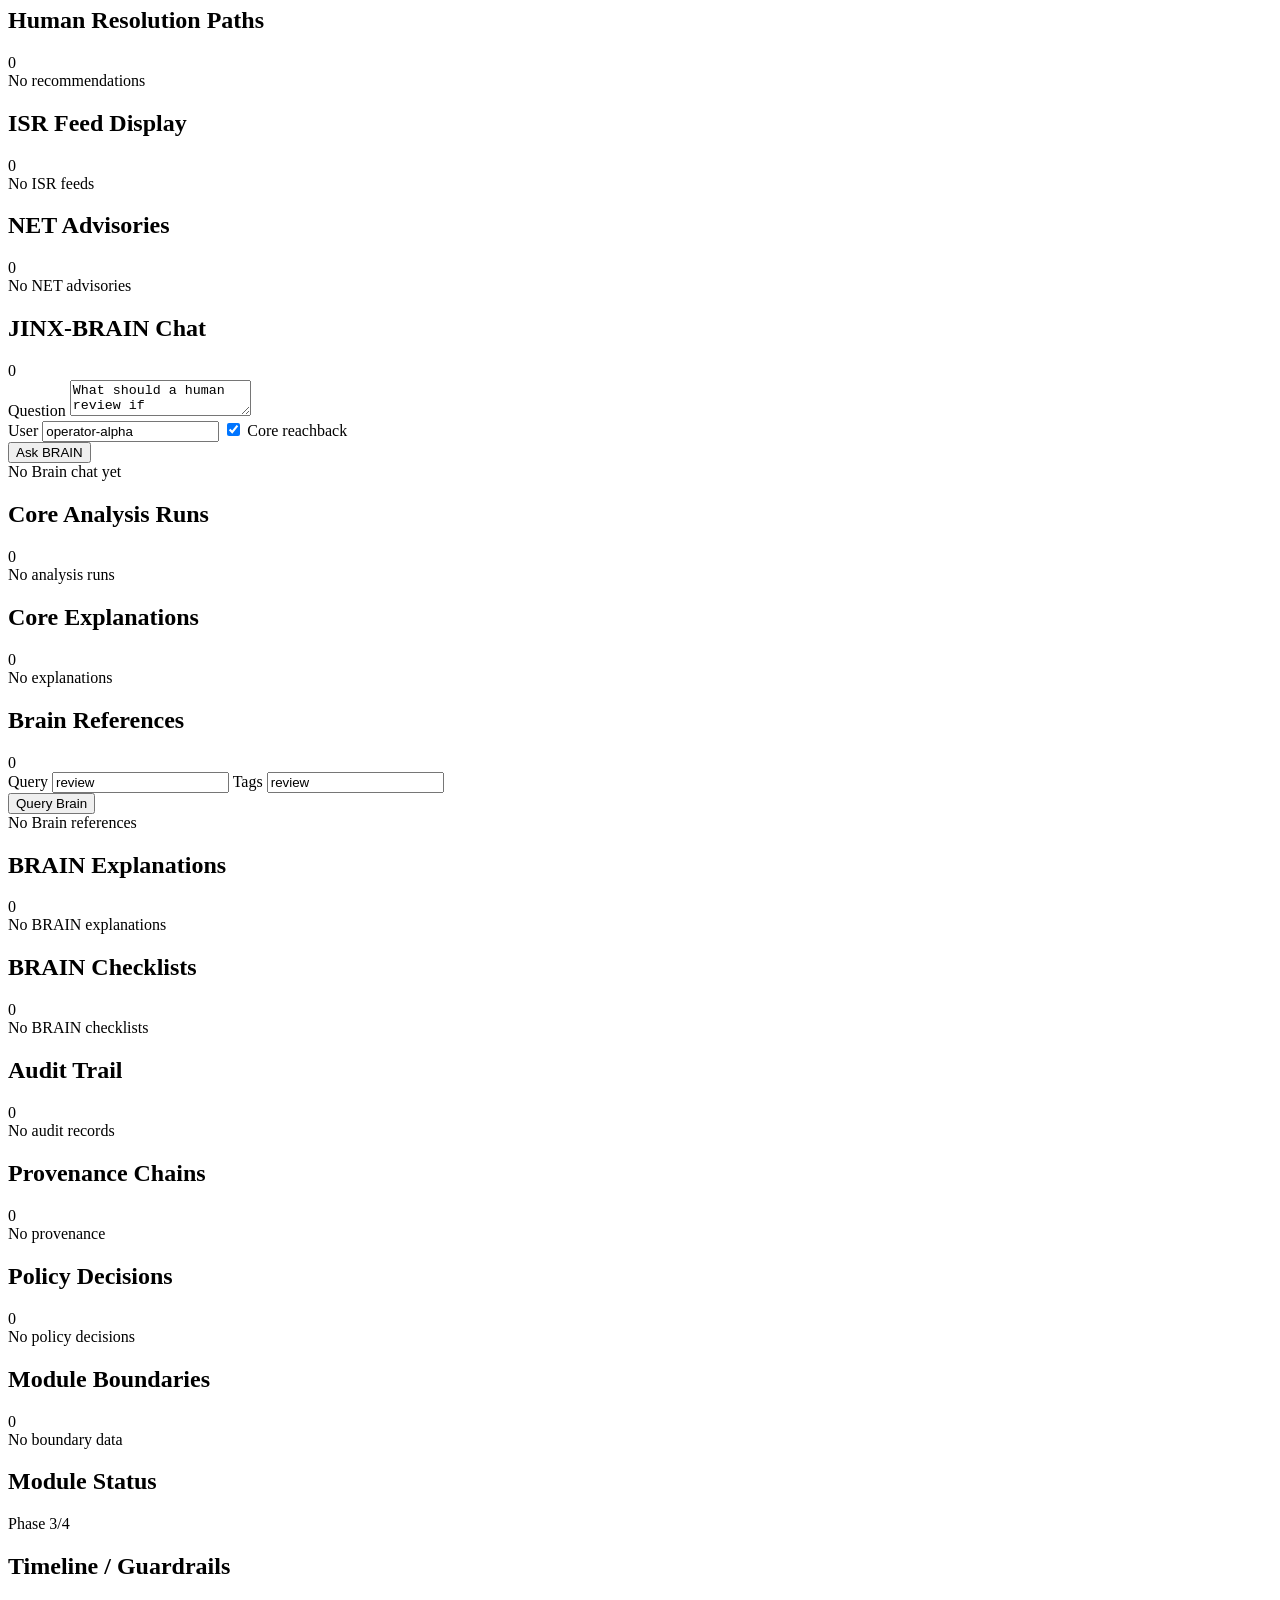
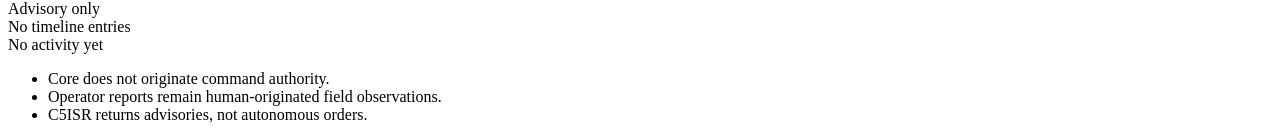
==== commit 3c80820f: "Add policy-enforced fabric monitor" ====
--- a/jinx/web/static/index.html
+++ b/jinx/web/static/index.html
@@ -19,6 +19,7 @@
         <nav>
           <a href="#cop">COP</a>
           <a href="#reports">Reports</a>
+          <a href="#fabric">FABRIC</a>
           <a href="#advisories">Advisories</a>
           <a href="#modules">Modules</a>
           <a href="#sim">SIM</a>
@@ -138,6 +139,23 @@
           </section>
         </section>
 
+        <section class="data-grid two" id="fabric">
+          <section class="panel">
+            <div class="section-head">
+              <h2>JINX-FABRIC Monitor</h2>
+              <span id="fabric-message-count">0</span>
+            </div>
+            <div id="fabric-message-list" class="list empty">No fabric messages</div>
+          </section>
+          <section class="panel">
+            <div class="section-head">
+              <h2>Dead Letters</h2>
+              <span id="fabric-dead-letter-count">0</span>
+            </div>
+            <div id="fabric-dead-letter-list" class="list empty">No dead letters</div>
+          </section>
+        </section>
+
         <section class="data-grid">
           <section class="panel">
             <div class="section-head">
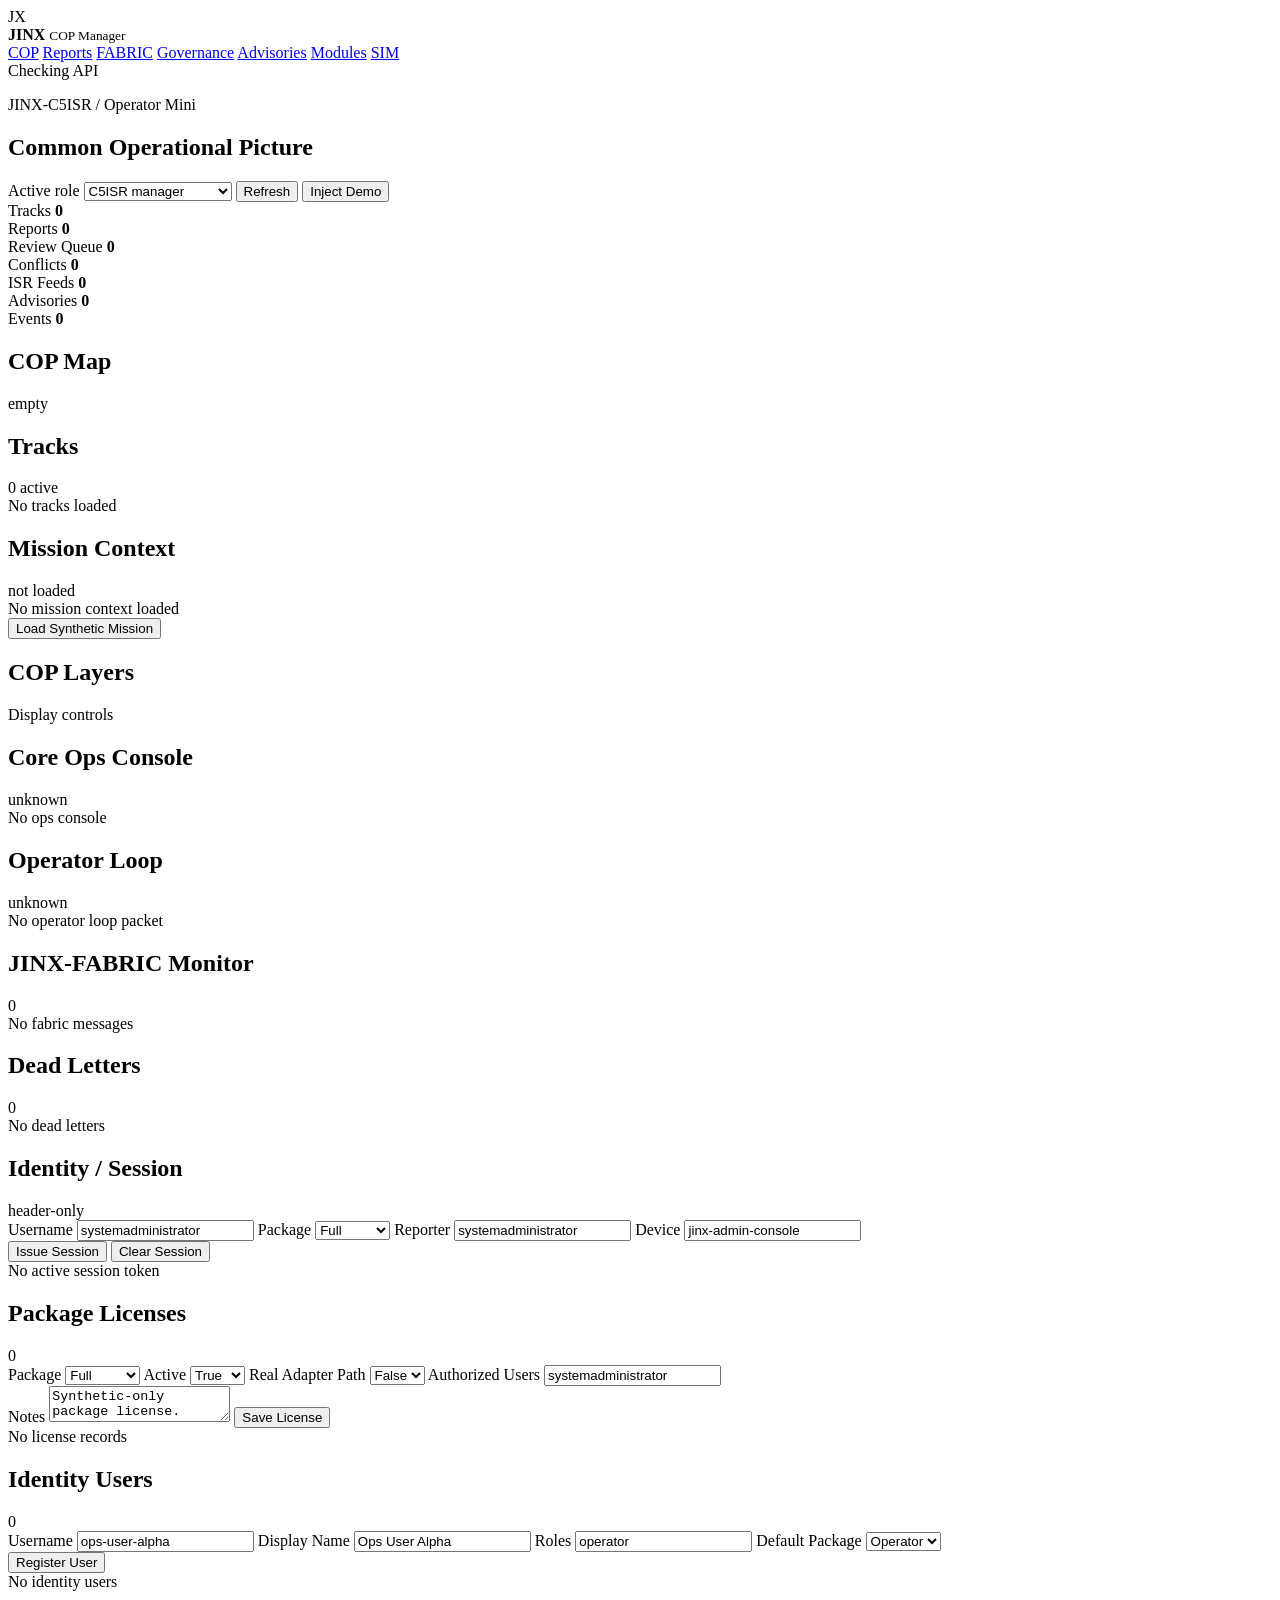
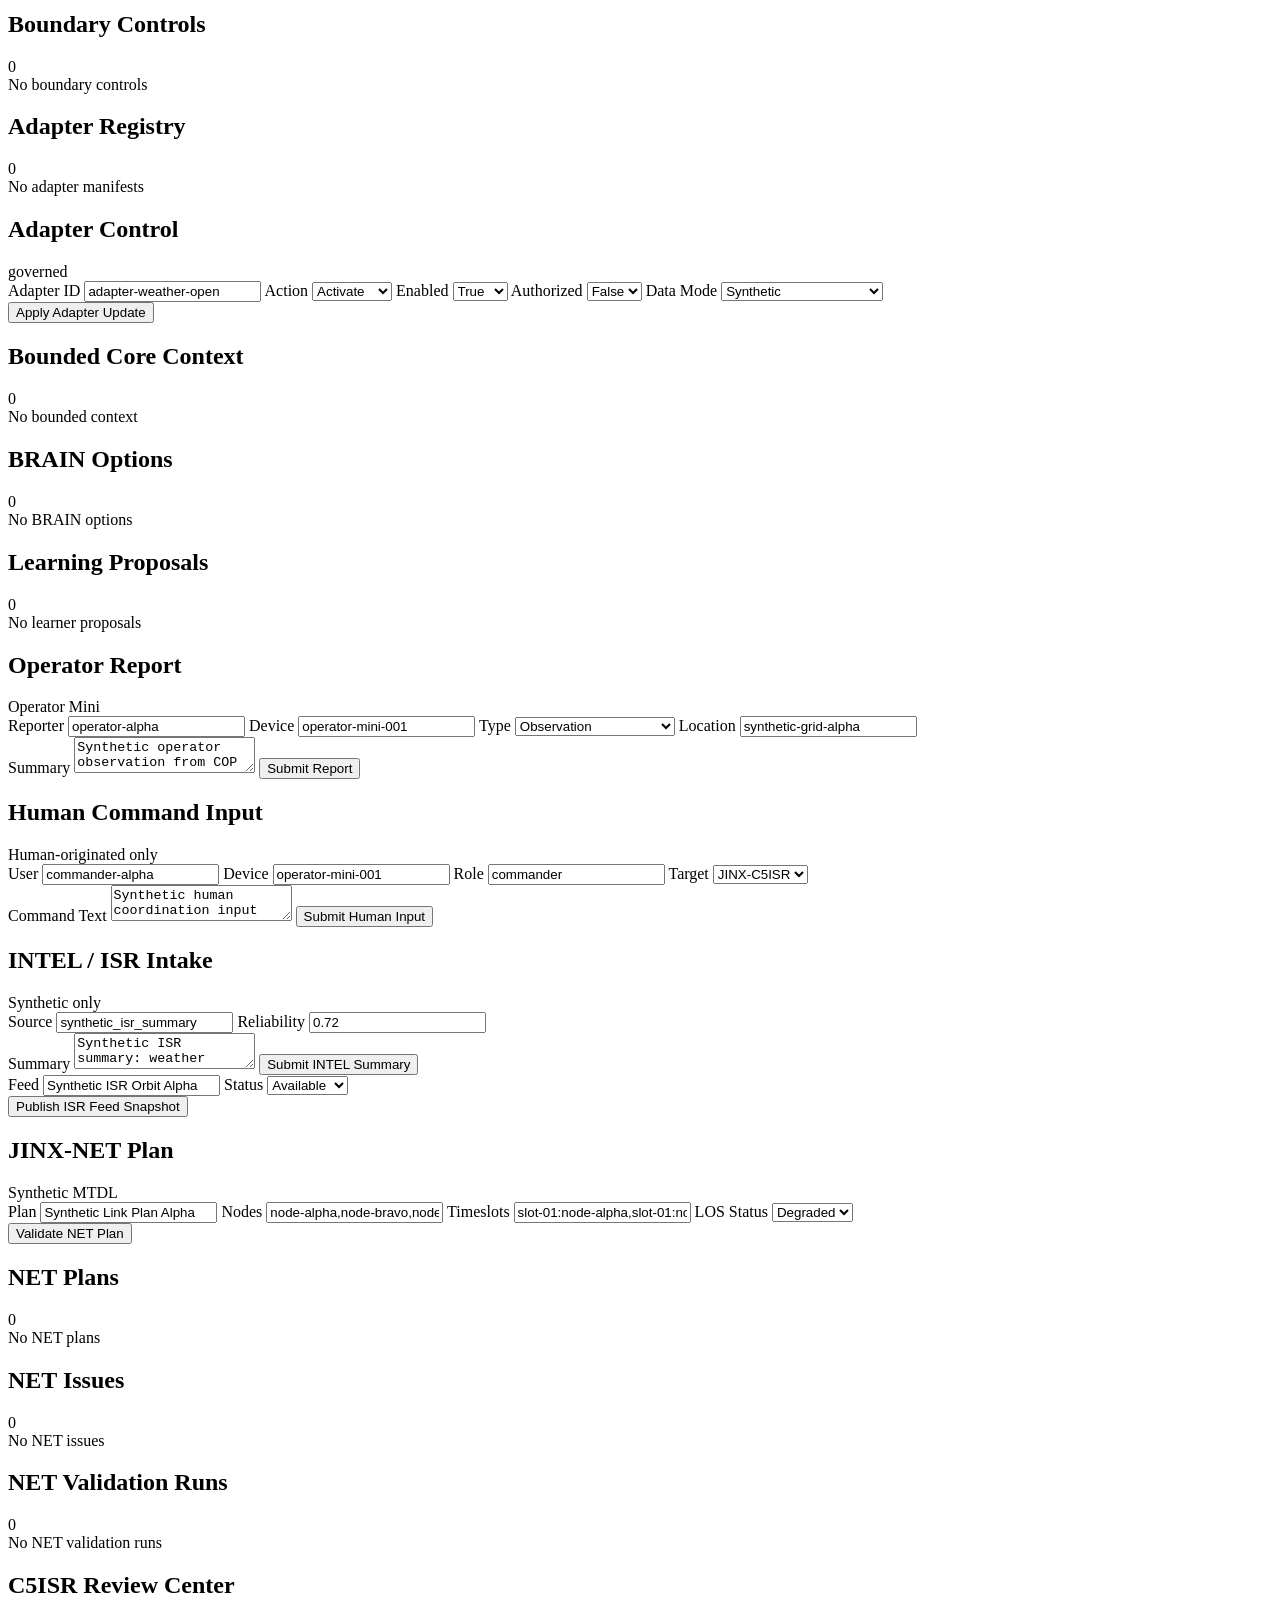
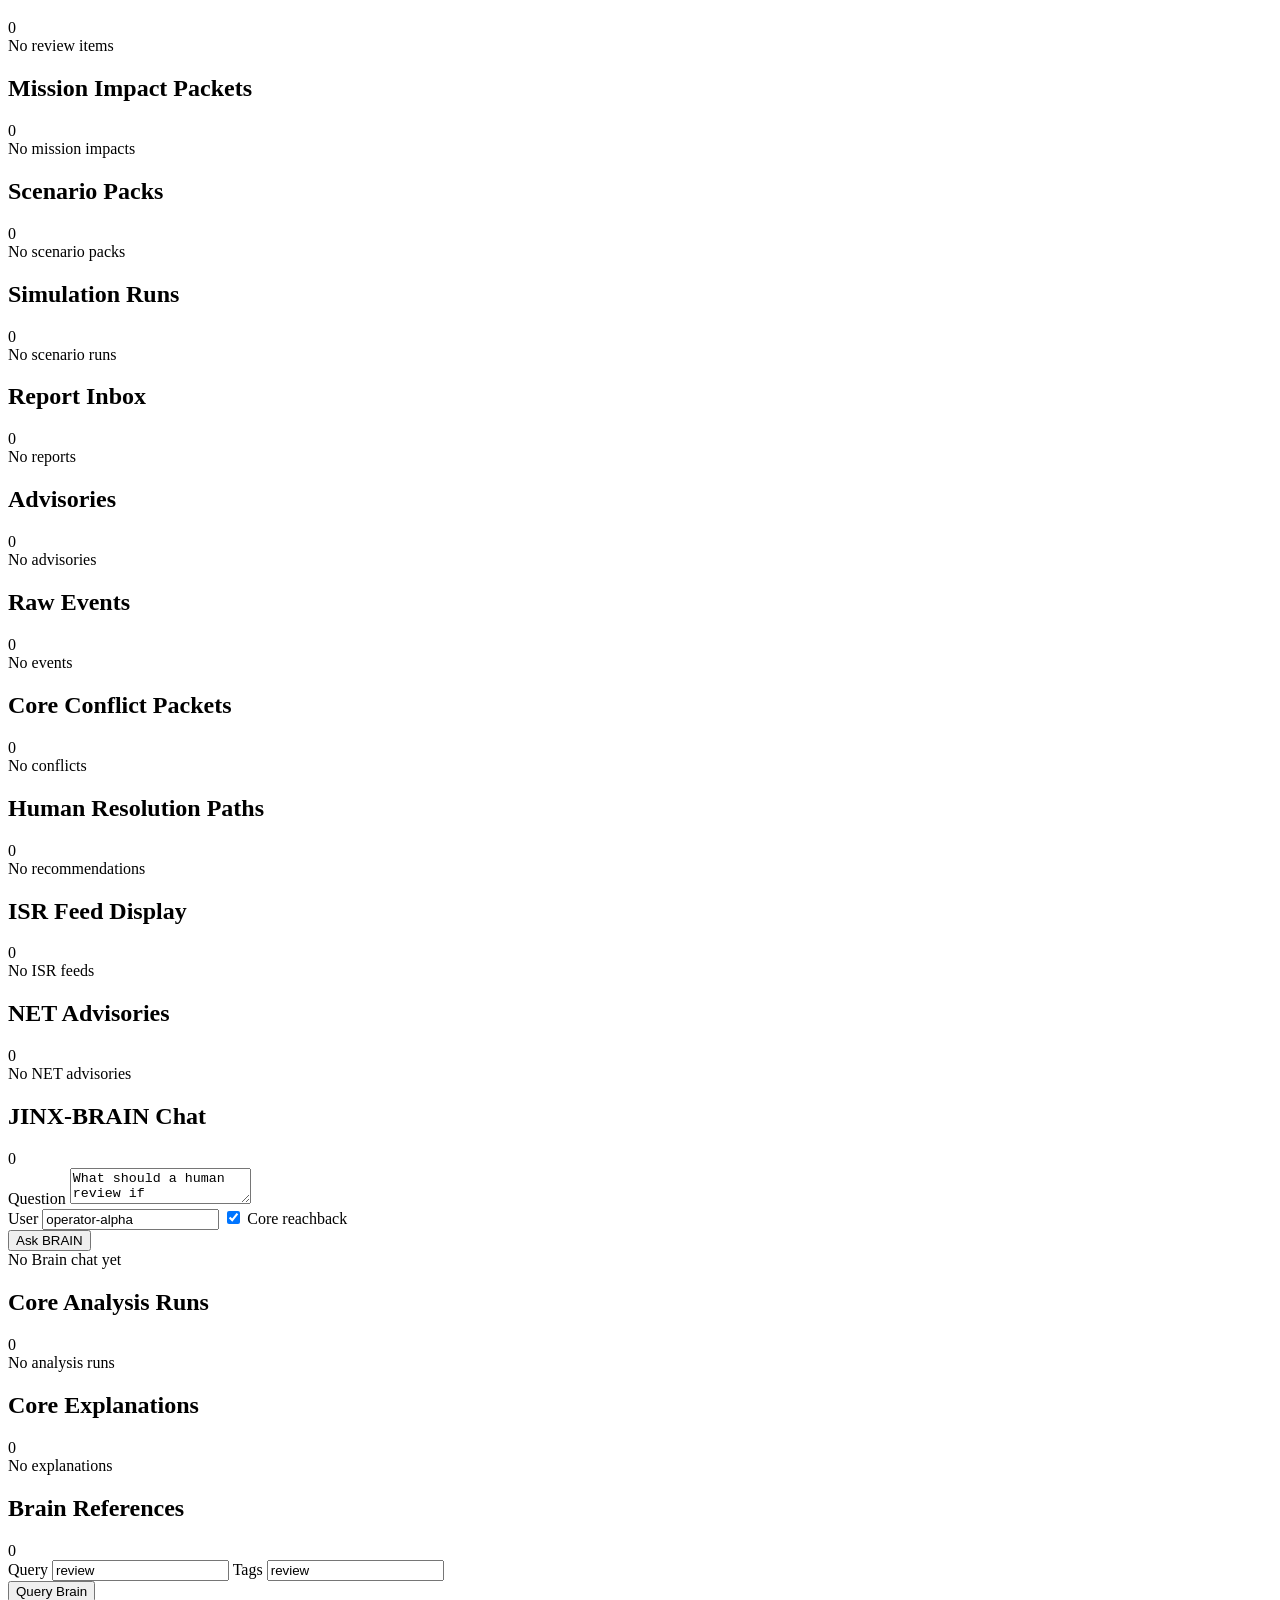
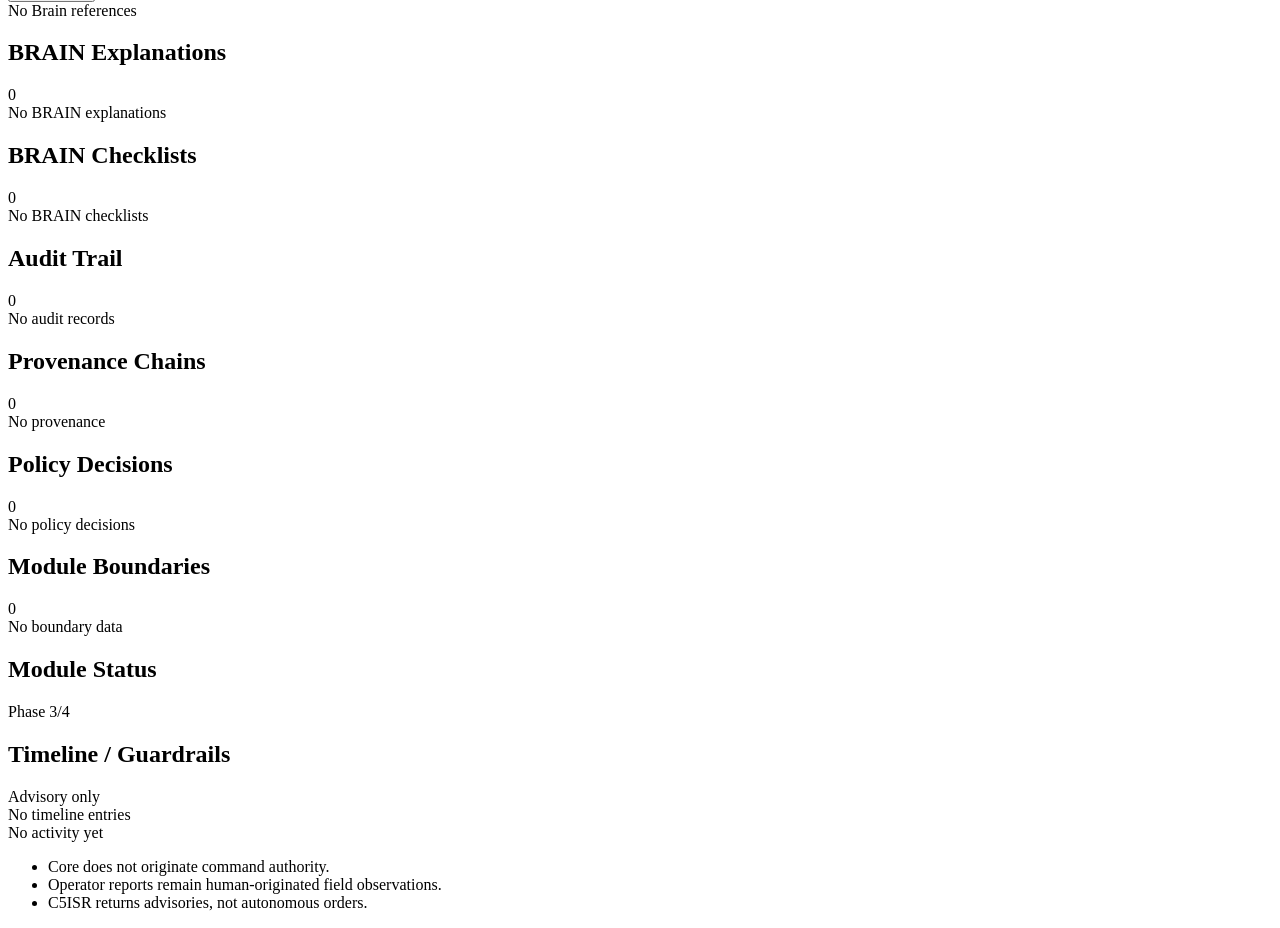
==== commit 83a4de9a: "Sprint 13/14: harden identity and adapter controls" ====
--- a/jinx/web/static/index.html
+++ b/jinx/web/static/index.html
@@ -20,6 +20,7 @@
           <a href="#cop">COP</a>
           <a href="#reports">Reports</a>
           <a href="#fabric">FABRIC</a>
+          <a href="#governance">Governance</a>
           <a href="#advisories">Advisories</a>
           <a href="#modules">Modules</a>
           <a href="#sim">SIM</a>
@@ -156,6 +157,196 @@
           </section>
         </section>
 
+        <section class="data-grid two" id="governance">
+          <section class="panel">
+            <div class="section-head">
+              <h2>Identity / Session</h2>
+              <span id="auth-session-state">header-only</span>
+            </div>
+            <form id="auth-form" class="form">
+              <div class="form-grid">
+                <label>
+                  Username
+                  <input name="username" value="systemadministrator" required />
+                </label>
+                <label>
+                  Package
+                  <select name="package">
+                    <option value="full">Full</option>
+                    <option value="c5isr">C5ISR</option>
+                    <option value="net">NET</option>
+                    <option value="intel">INTEL</option>
+                    <option value="sim">SIM</option>
+                    <option value="operator">Operator</option>
+                  </select>
+                </label>
+                <label>
+                  Reporter
+                  <input name="reporter_id" value="systemadministrator" />
+                </label>
+                <label>
+                  Device
+                  <input name="device_id" value="jinx-admin-console" />
+                </label>
+              </div>
+              <div class="review-row">
+                <button type="submit">Issue Session</button>
+                <button id="clear-session-button" type="button">Clear Session</button>
+              </div>
+            </form>
+            <div id="auth-session-list" class="list empty">No active session token</div>
+          </section>
+
+          <section class="panel">
+            <div class="section-head">
+              <h2>Package Licenses</h2>
+              <span id="license-count">0</span>
+            </div>
+            <form id="license-form" class="form">
+              <div class="form-grid">
+                <label>
+                  Package
+                  <select name="package">
+                    <option value="full">Full</option>
+                    <option value="c5isr">C5ISR</option>
+                    <option value="net">NET</option>
+                    <option value="intel">INTEL</option>
+                    <option value="sim">SIM</option>
+                    <option value="operator">Operator</option>
+                  </select>
+                </label>
+                <label>
+                  Active
+                  <select name="active">
+                    <option value="true">True</option>
+                    <option value="false">False</option>
+                  </select>
+                </label>
+                <label>
+                  Real Adapter Path
+                  <select name="controlled_real_adapters_enabled">
+                    <option value="false">False</option>
+                    <option value="true">True</option>
+                  </select>
+                </label>
+                <label>
+                  Authorized Users
+                  <input name="authorized_users" value="systemadministrator" />
+                </label>
+              </div>
+              <label>
+                Notes
+                <textarea name="notes">Synthetic-only package license.</textarea>
+              </label>
+              <button type="submit">Save License</button>
+            </form>
+            <div id="license-list" class="list empty">No license records</div>
+          </section>
+        </section>
+
+        <section class="data-grid two">
+          <section class="panel">
+            <div class="section-head">
+              <h2>Identity Users</h2>
+              <span id="identity-user-count">0</span>
+            </div>
+            <form id="identity-user-form" class="form">
+              <div class="form-grid">
+                <label>
+                  Username
+                  <input name="username" value="ops-user-alpha" required />
+                </label>
+                <label>
+                  Display Name
+                  <input name="display_name" value="Ops User Alpha" required />
+                </label>
+                <label>
+                  Roles
+                  <input name="roles" value="operator" required />
+                </label>
+                <label>
+                  Default Package
+                  <select name="default_package">
+                    <option value="operator">Operator</option>
+                    <option value="c5isr">C5ISR</option>
+                    <option value="net">NET</option>
+                    <option value="intel">INTEL</option>
+                    <option value="sim">SIM</option>
+                    <option value="full">Full</option>
+                  </select>
+                </label>
+              </div>
+              <button type="submit">Register User</button>
+            </form>
+            <div id="identity-user-list" class="list empty">No identity users</div>
+          </section>
+
+          <section class="panel">
+            <div class="section-head">
+              <h2>Boundary Controls</h2>
+              <span id="boundary-control-count">0</span>
+            </div>
+            <div id="boundary-control-list" class="list empty">No boundary controls</div>
+          </section>
+        </section>
+
+        <section class="data-grid two">
+          <section class="panel">
+            <div class="section-head">
+              <h2>Adapter Registry</h2>
+              <span id="adapter-count">0</span>
+            </div>
+            <div id="adapter-list" class="list empty">No adapter manifests</div>
+          </section>
+          <section class="panel">
+            <div class="section-head">
+              <h2>Adapter Control</h2>
+              <span id="adapter-summary">governed</span>
+            </div>
+            <form id="adapter-form" class="form">
+              <div class="form-grid">
+                <label>
+                  Adapter ID
+                  <input name="adapter_id" value="adapter-weather-open" required />
+                </label>
+                <label>
+                  Action
+                  <select name="action">
+                    <option value="activate">Activate</option>
+                    <option value="authorize">Authorize</option>
+                    <option value="set_mode">Set Mode</option>
+                  </select>
+                </label>
+                <label>
+                  Enabled
+                  <select name="enabled">
+                    <option value="true">True</option>
+                    <option value="false">False</option>
+                  </select>
+                </label>
+                <label>
+                  Authorized
+                  <select name="explicitly_authorized">
+                    <option value="false">False</option>
+                    <option value="true">True</option>
+                  </select>
+                </label>
+                <label>
+                  Data Mode
+                  <select name="data_mode">
+                    <option value="synthetic">Synthetic</option>
+                    <option value="mock">Mock</option>
+                    <option value="open">Open</option>
+                    <option value="authorized">Authorized</option>
+                    <option value="live_controlled_adapter">Live Controlled Adapter</option>
+                  </select>
+                </label>
+              </div>
+              <button type="submit">Apply Adapter Update</button>
+            </form>
+          </section>
+        </section>
+
         <section class="data-grid">
           <section class="panel">
             <div class="section-head">
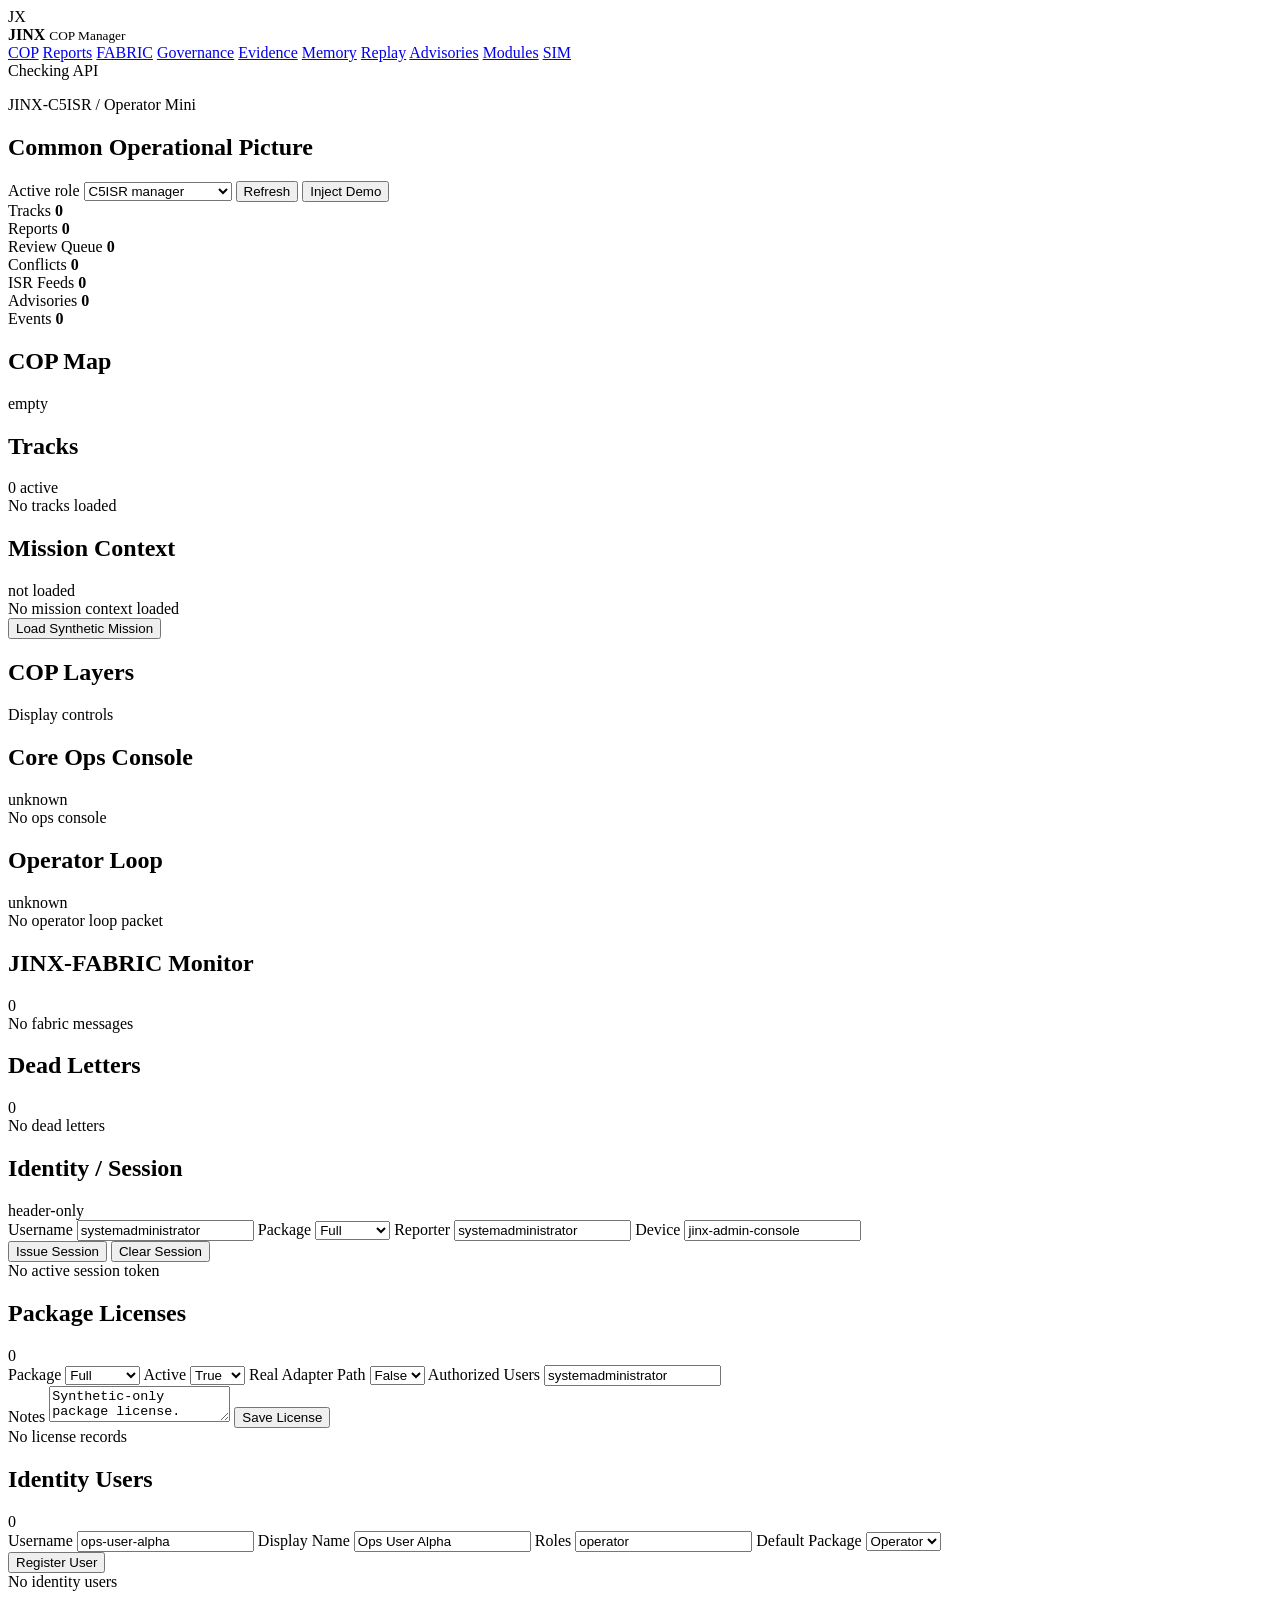
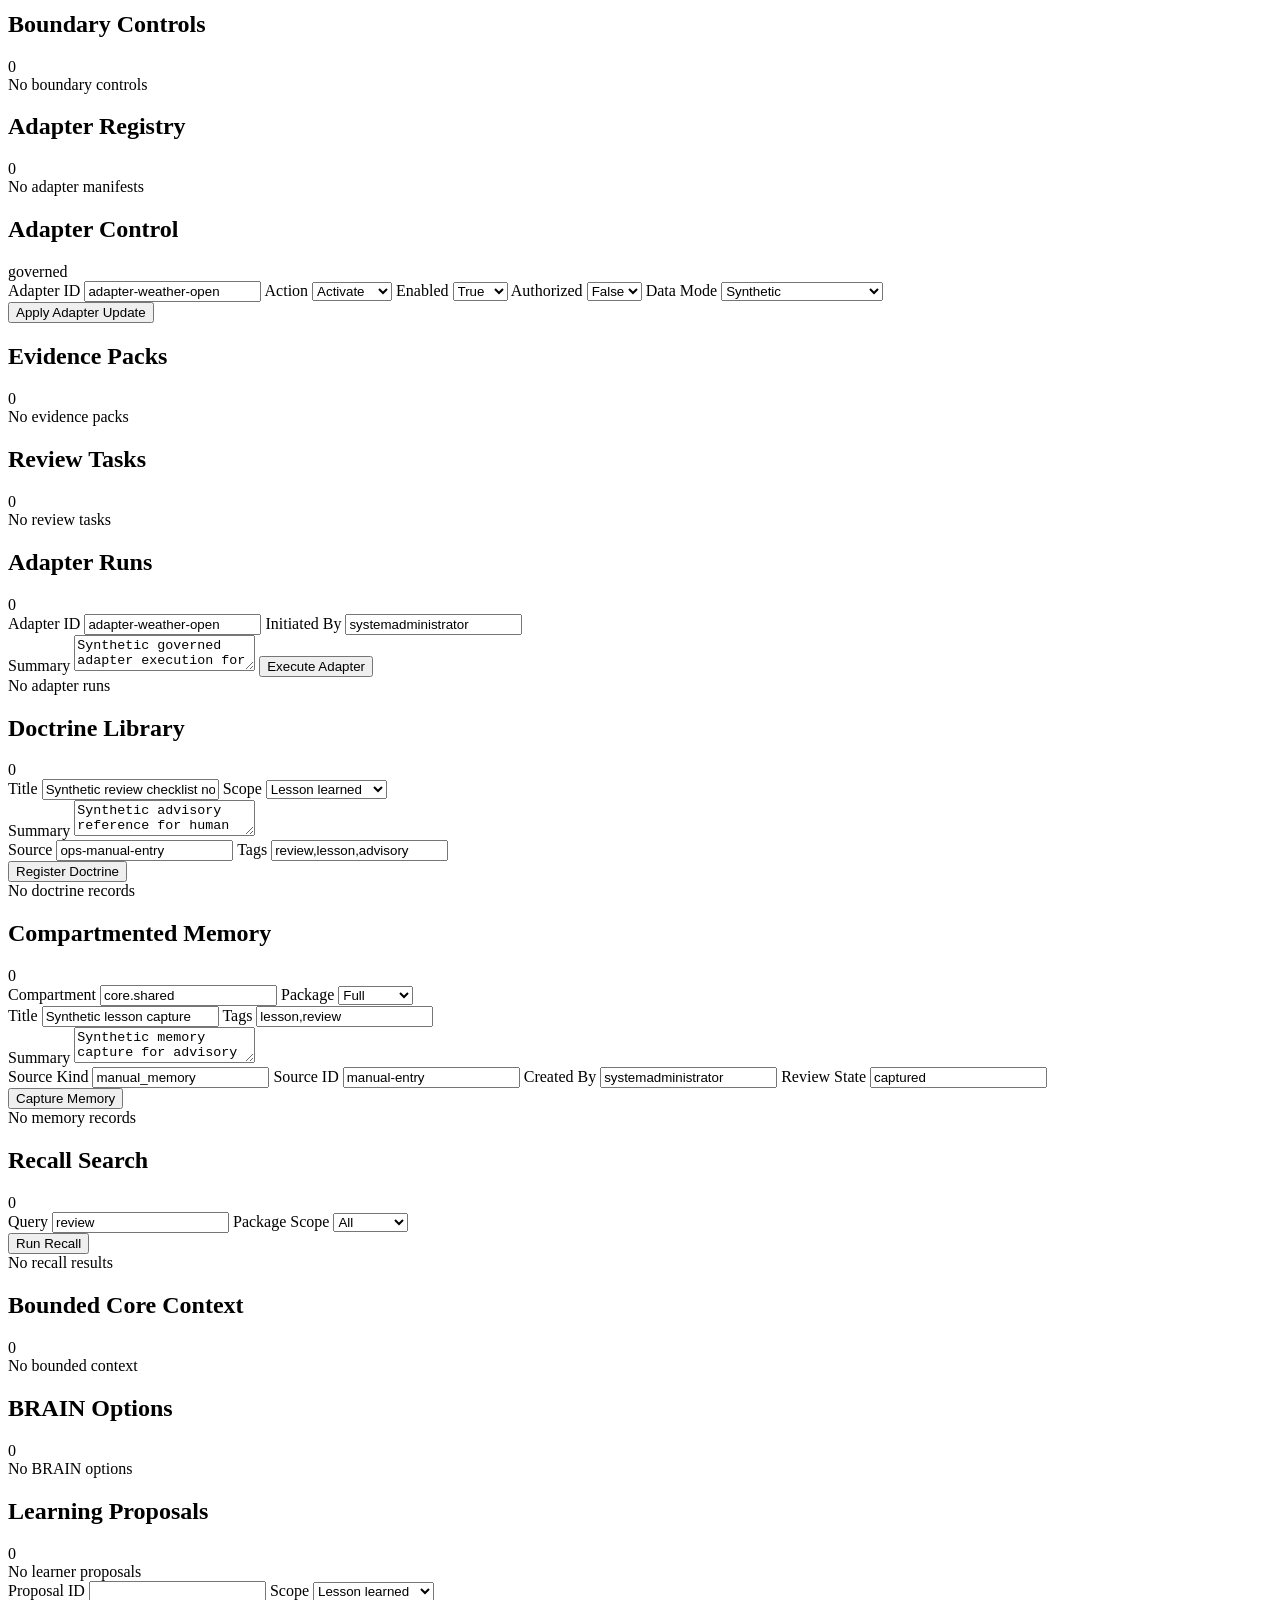
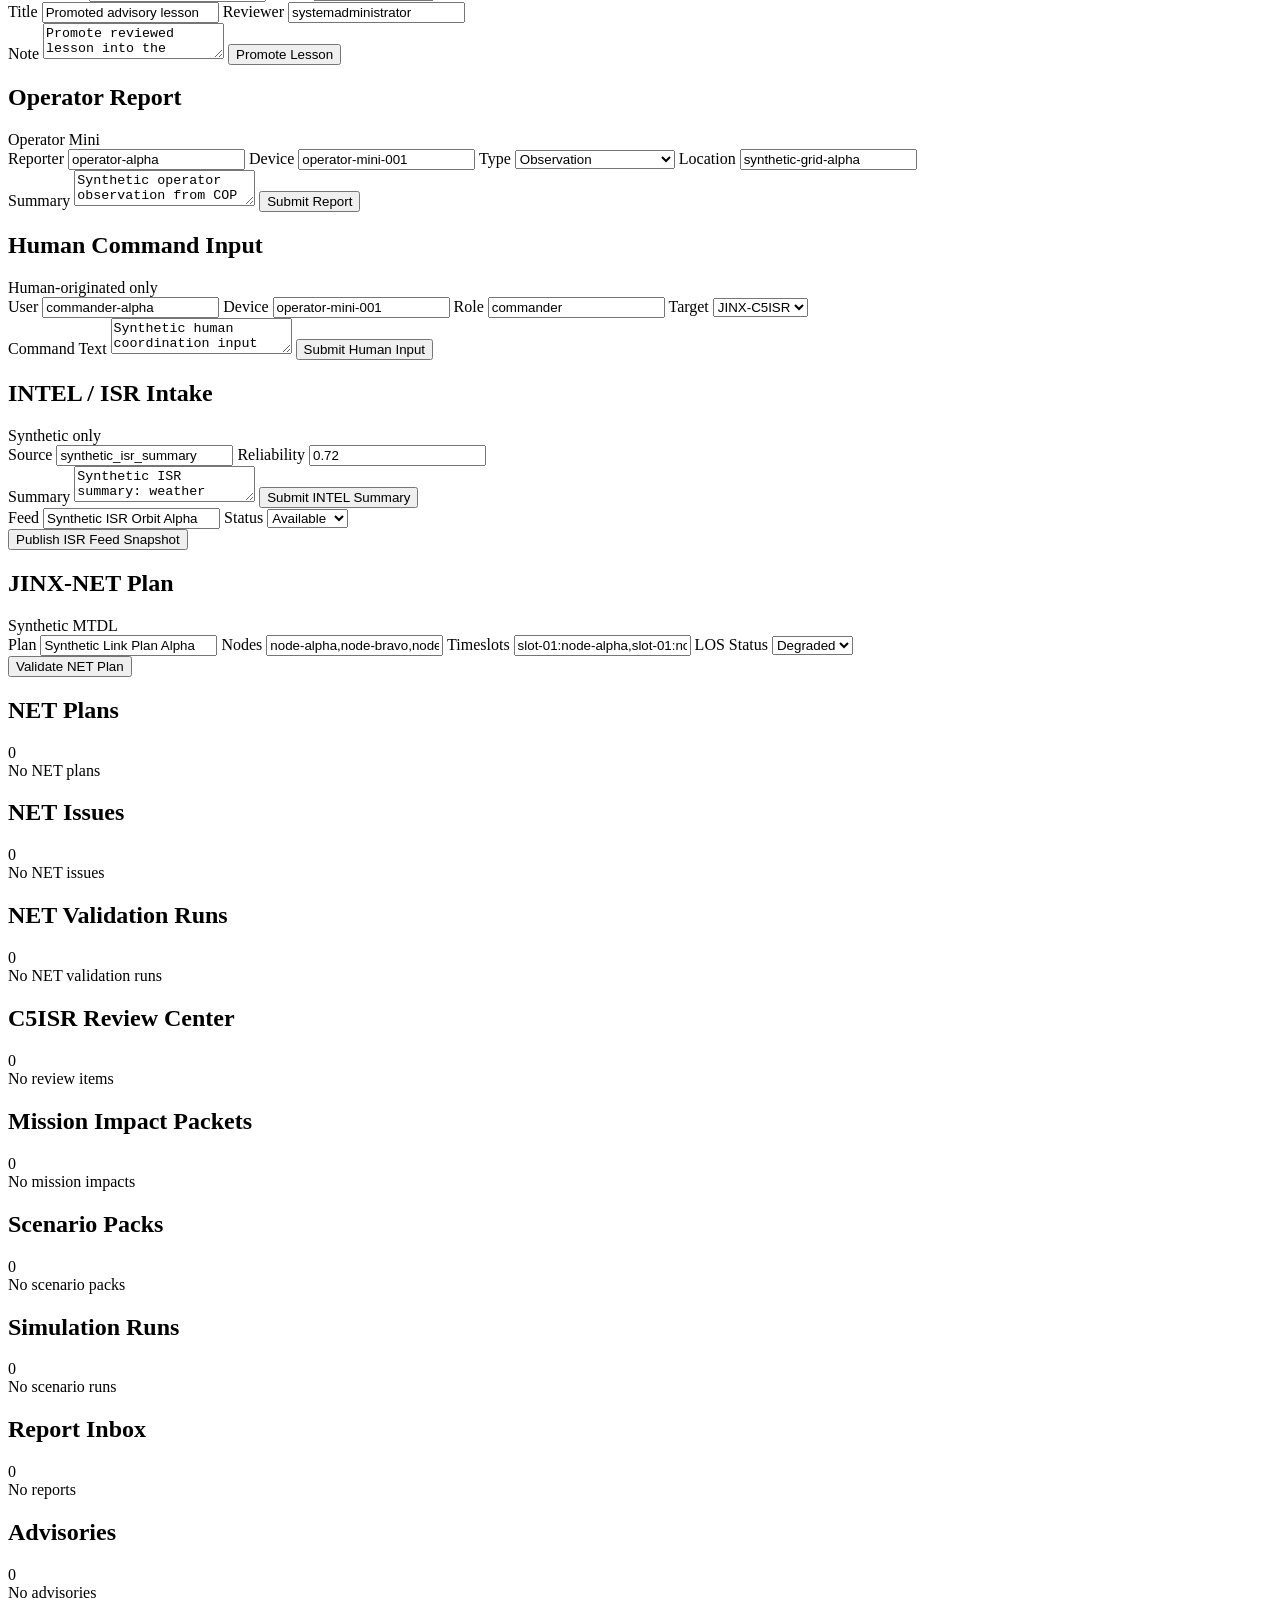
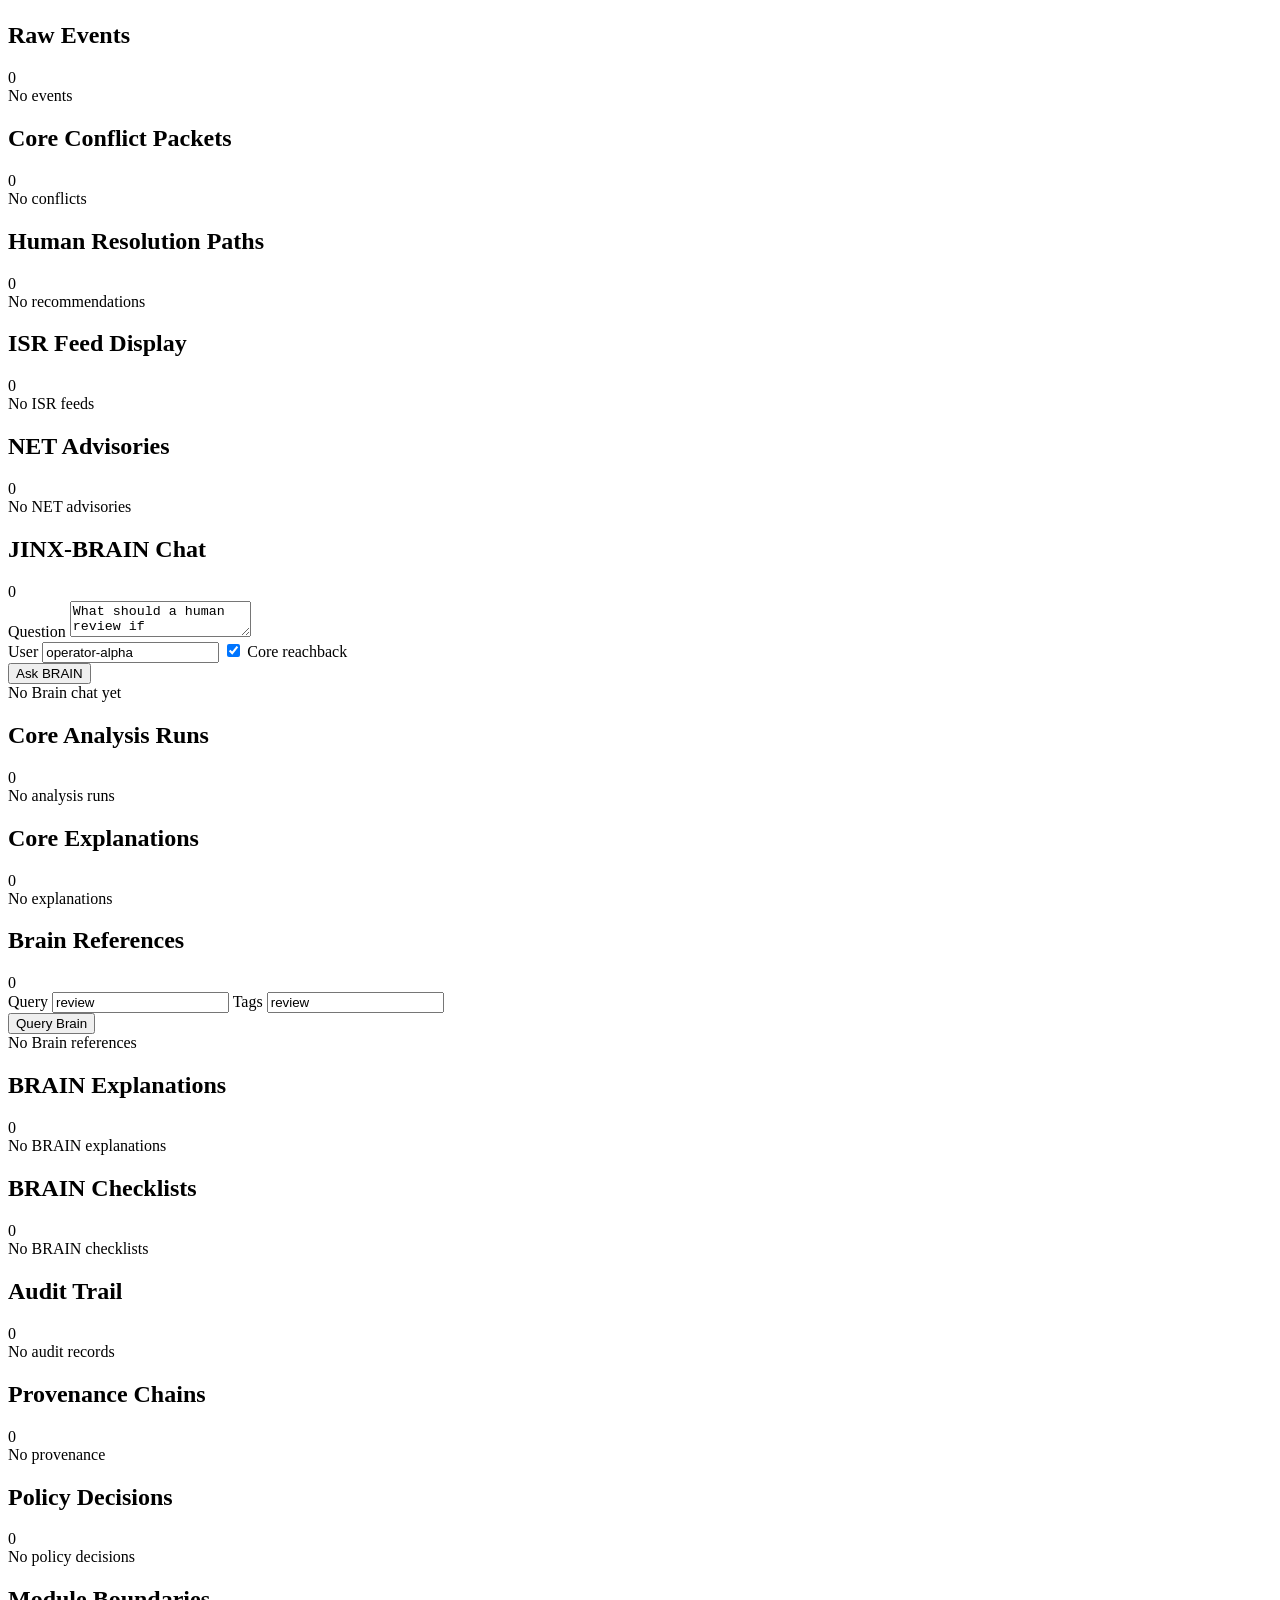
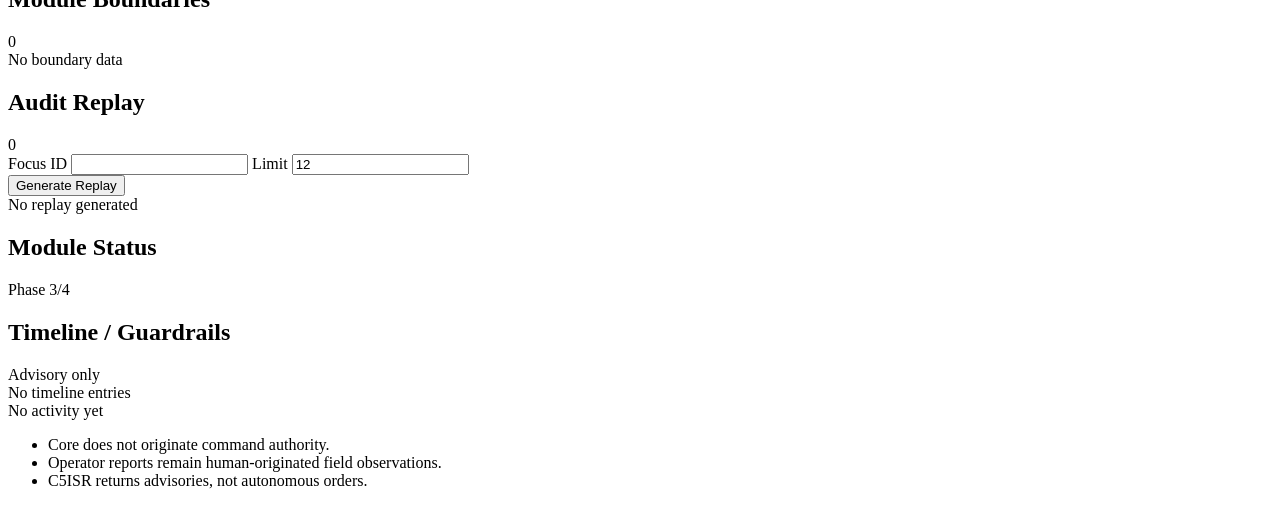
==== commit 8092d0be: "Sprint 16-19 evidence memory replay platform" ====
--- a/jinx/web/static/index.html
+++ b/jinx/web/static/index.html
@@ -21,6 +21,9 @@
           <a href="#reports">Reports</a>
           <a href="#fabric">FABRIC</a>
           <a href="#governance">Governance</a>
+          <a href="#evidence">Evidence</a>
+          <a href="#memory">Memory</a>
+          <a href="#replay">Replay</a>
           <a href="#advisories">Advisories</a>
           <a href="#modules">Modules</a>
           <a href="#sim">SIM</a>
@@ -347,6 +350,179 @@
           </section>
         </section>
 
+        <section class="data-grid" id="evidence">
+          <section class="panel">
+            <div class="section-head">
+              <h2>Evidence Packs</h2>
+              <span id="evidence-pack-count">0</span>
+            </div>
+            <div id="evidence-pack-list" class="list empty">No evidence packs</div>
+          </section>
+          <section class="panel">
+            <div class="section-head">
+              <h2>Review Tasks</h2>
+              <span id="review-task-count">0</span>
+            </div>
+            <div id="review-task-list" class="list empty">No review tasks</div>
+          </section>
+          <section class="panel">
+            <div class="section-head">
+              <h2>Adapter Runs</h2>
+              <span id="adapter-run-count">0</span>
+            </div>
+            <form id="adapter-execute-form" class="form compact-form">
+              <div class="form-grid">
+                <label>
+                  Adapter ID
+                  <input name="adapter_id" value="adapter-weather-open" required />
+                </label>
+                <label>
+                  Initiated By
+                  <input name="initiated_by" value="systemadministrator" required />
+                </label>
+              </div>
+              <label>
+                Summary
+                <textarea name="summary">Synthetic governed adapter execution for advisory validation.</textarea>
+              </label>
+              <button type="submit">Execute Adapter</button>
+            </form>
+            <div id="adapter-run-list" class="list empty">No adapter runs</div>
+          </section>
+        </section>
+
+        <section class="data-grid" id="memory">
+          <section class="panel">
+            <div class="section-head">
+              <h2>Doctrine Library</h2>
+              <span id="doctrine-count">0</span>
+            </div>
+            <form id="doctrine-form" class="form compact-form">
+              <div class="form-grid">
+                <label>
+                  Title
+                  <input name="title" value="Synthetic review checklist note" required />
+                </label>
+                <label>
+                  Scope
+                  <select name="scope">
+                    <option value="lesson_learned">Lesson learned</option>
+                    <option value="review_checklist">Review checklist</option>
+                    <option value="doctrine">Doctrine</option>
+                    <option value="tacsop">TACSOP</option>
+                    <option value="sop">SOP</option>
+                  </select>
+                </label>
+              </div>
+              <label>
+                Summary
+                <textarea name="summary">Synthetic advisory reference for human review and doctrine reachback.</textarea>
+              </label>
+              <div class="form-grid">
+                <label>
+                  Source
+                  <input name="source" value="ops-manual-entry" />
+                </label>
+                <label>
+                  Tags
+                  <input name="tags" value="review,lesson,advisory" />
+                </label>
+              </div>
+              <input type="hidden" name="applicability" value="brain_reference,human_review" />
+              <input type="hidden" name="restrictions" value="Synthetic or explicitly authorized advisory reference only.,Does not authorize operational action." />
+              <button type="submit">Register Doctrine</button>
+            </form>
+            <div id="doctrine-list" class="list empty">No doctrine records</div>
+          </section>
+          <section class="panel">
+            <div class="section-head">
+              <h2>Compartmented Memory</h2>
+              <span id="memory-count">0</span>
+            </div>
+            <form id="memory-form" class="form compact-form">
+              <div class="form-grid">
+                <label>
+                  Compartment
+                  <input name="compartment" value="core.shared" required />
+                </label>
+                <label>
+                  Package
+                  <select name="package_scope">
+                    <option value="full">Full</option>
+                    <option value="c5isr">C5ISR</option>
+                    <option value="net">NET</option>
+                    <option value="intel">INTEL</option>
+                    <option value="sim">SIM</option>
+                    <option value="operator">Operator</option>
+                  </select>
+                </label>
+              </div>
+              <div class="form-grid">
+                <label>
+                  Title
+                  <input name="title" value="Synthetic lesson capture" required />
+                </label>
+                <label>
+                  Tags
+                  <input name="tags" value="lesson,review" />
+                </label>
+              </div>
+              <label>
+                Summary
+                <textarea name="summary">Synthetic memory capture for advisory review and later recall.</textarea>
+              </label>
+              <div class="form-grid">
+                <label>
+                  Source Kind
+                  <input name="source_kind" value="manual_memory" />
+                </label>
+                <label>
+                  Source ID
+                  <input name="source_id" value="manual-entry" />
+                </label>
+                <label>
+                  Created By
+                  <input name="created_by" value="systemadministrator" />
+                </label>
+                <label>
+                  Review State
+                  <input name="review_state" value="captured" />
+                </label>
+              </div>
+              <button type="submit">Capture Memory</button>
+            </form>
+            <div id="memory-list" class="list empty">No memory records</div>
+          </section>
+          <section class="panel">
+            <div class="section-head">
+              <h2>Recall Search</h2>
+              <span id="recall-count">0</span>
+            </div>
+            <form id="recall-form" class="form compact-form">
+              <div class="form-grid">
+                <label>
+                  Query
+                  <input name="query" value="review" />
+                </label>
+                <label>
+                  Package Scope
+                  <select name="package_scope">
+                    <option value="">All</option>
+                    <option value="full">Full</option>
+                    <option value="c5isr">C5ISR</option>
+                    <option value="net">NET</option>
+                    <option value="intel">INTEL</option>
+                    <option value="sim">SIM</option>
+                    <option value="operator">Operator</option>
+                  </select>
+                </label>
+              </div>
+              <button type="submit">Run Recall</button>
+            </form>
+            <div id="recall-list" class="list empty">No recall results</div>
+          </section>
+        </section>
+
         <section class="data-grid">
           <section class="panel">
             <div class="section-head">
@@ -368,6 +544,40 @@
               <span id="learning-proposal-count">0</span>
             </div>
             <div id="learning-proposal-list" class="list empty">No learner proposals</div>
+            <form id="learning-promotion-form" class="form compact-form">
+              <div class="form-grid">
+                <label>
+                  Proposal ID
+                  <input name="proposal_id" value="" />
+                </label>
+                <label>
+                  Scope
+                  <select name="scope">
+                    <option value="lesson_learned">Lesson learned</option>
+                    <option value="review_checklist">Review checklist</option>
+                    <option value="doctrine">Doctrine</option>
+                    <option value="tacsop">TACSOP</option>
+                    <option value="sop">SOP</option>
+                  </select>
+                </label>
+              </div>
+              <div class="form-grid">
+                <label>
+                  Title
+                  <input name="title" value="Promoted advisory lesson" />
+                </label>
+                <label>
+                  Reviewer
+                  <input name="reviewer_id" value="systemadministrator" />
+                </label>
+              </div>
+              <label>
+                Note
+                <textarea name="note">Promote reviewed lesson into the doctrine library.</textarea>
+              </label>
+              <input type="hidden" name="tags" value="lesson,promoted,advisory" />
+              <button type="submit">Promote Lesson</button>
+            </form>
           </section>
         </section>
 
@@ -714,7 +924,7 @@
           </section>
         </section>
 
-        <section class="data-grid">
+        <section class="data-grid" id="replay">
           <section class="panel">
             <div class="section-head">
               <h2>Audit Trail</h2>
@@ -742,6 +952,26 @@
               <span id="boundary-count">0</span>
             </div>
             <div id="boundary-list" class="list empty">No boundary data</div>
+          </section>
+          <section class="panel">
+            <div class="section-head">
+              <h2>Audit Replay</h2>
+              <span id="audit-replay-count">0</span>
+            </div>
+            <form id="audit-replay-form" class="form compact-form">
+              <div class="form-grid">
+                <label>
+                  Focus ID
+                  <input name="focus_id" value="" />
+                </label>
+                <label>
+                  Limit
+                  <input name="limit" value="12" />
+                </label>
+              </div>
+              <button type="submit">Generate Replay</button>
+            </form>
+            <div id="audit-replay-list" class="list empty">No replay generated</div>
           </section>
         </section>
 
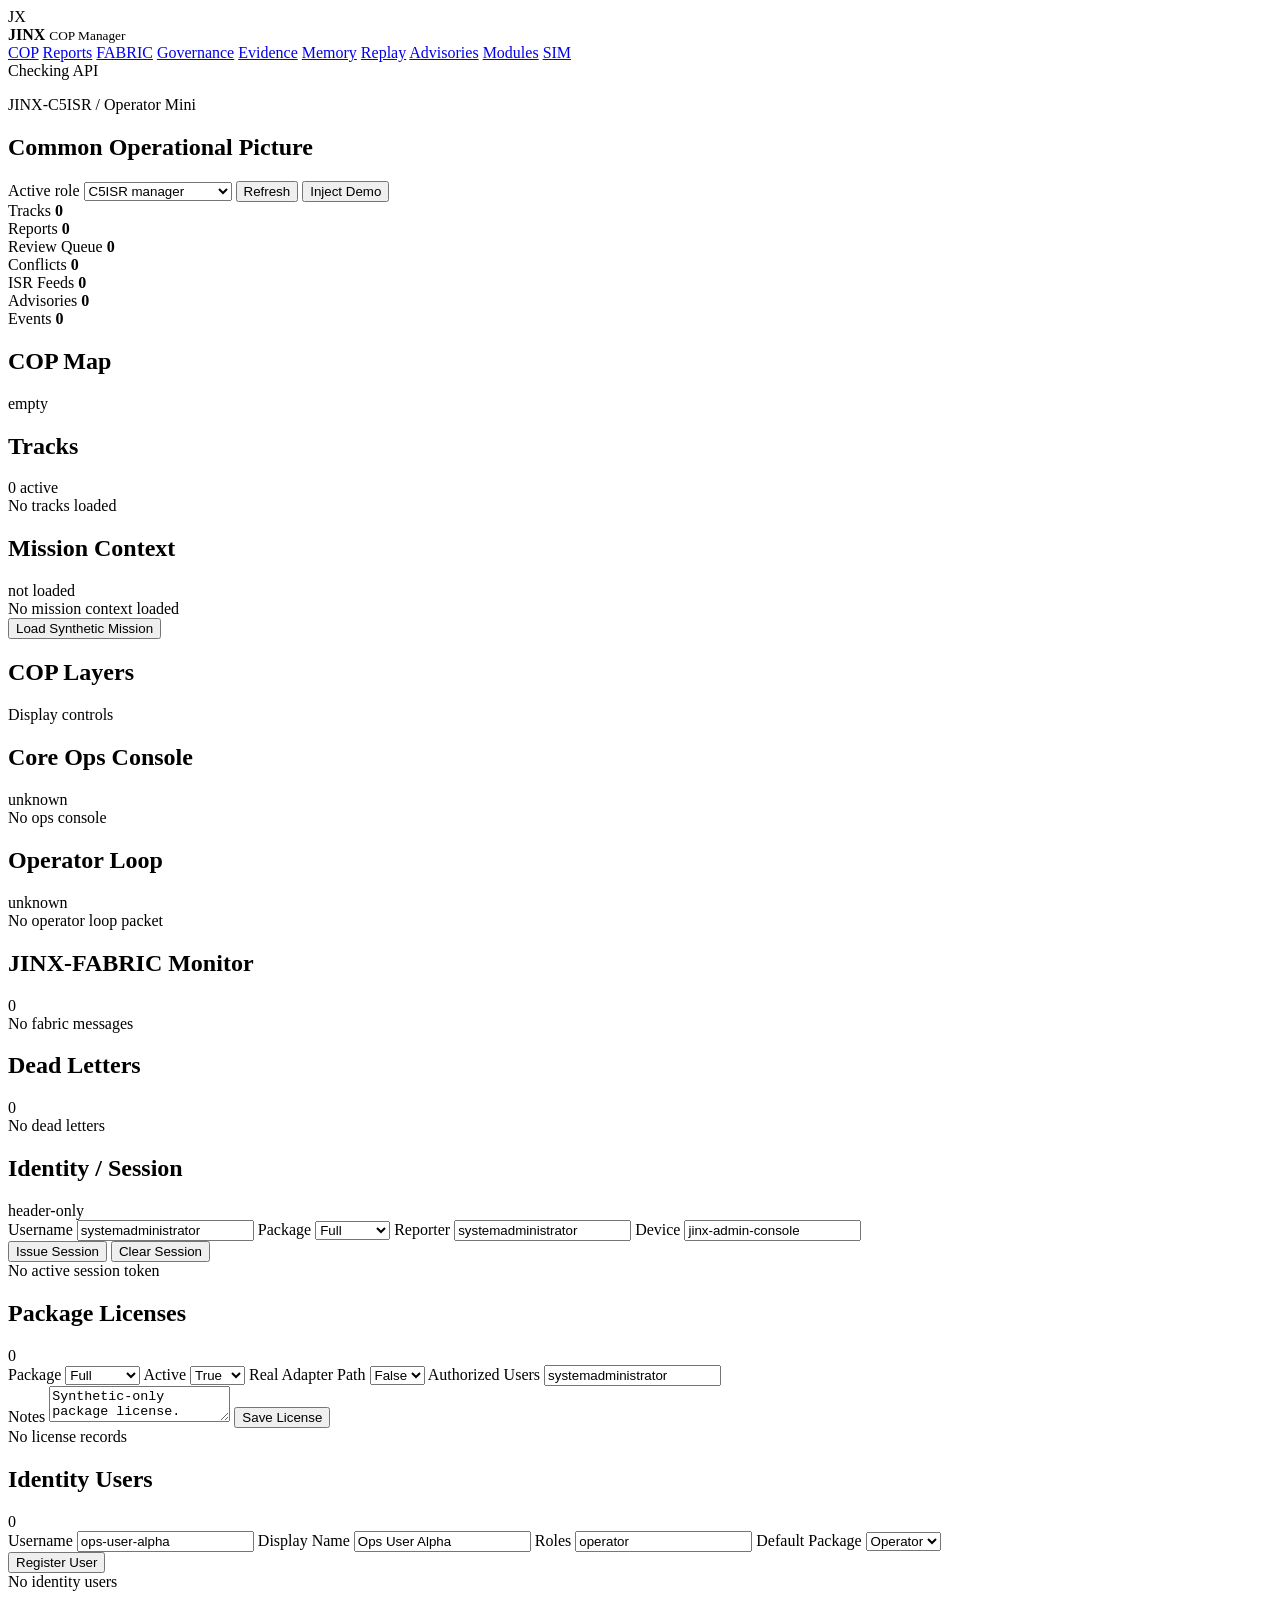
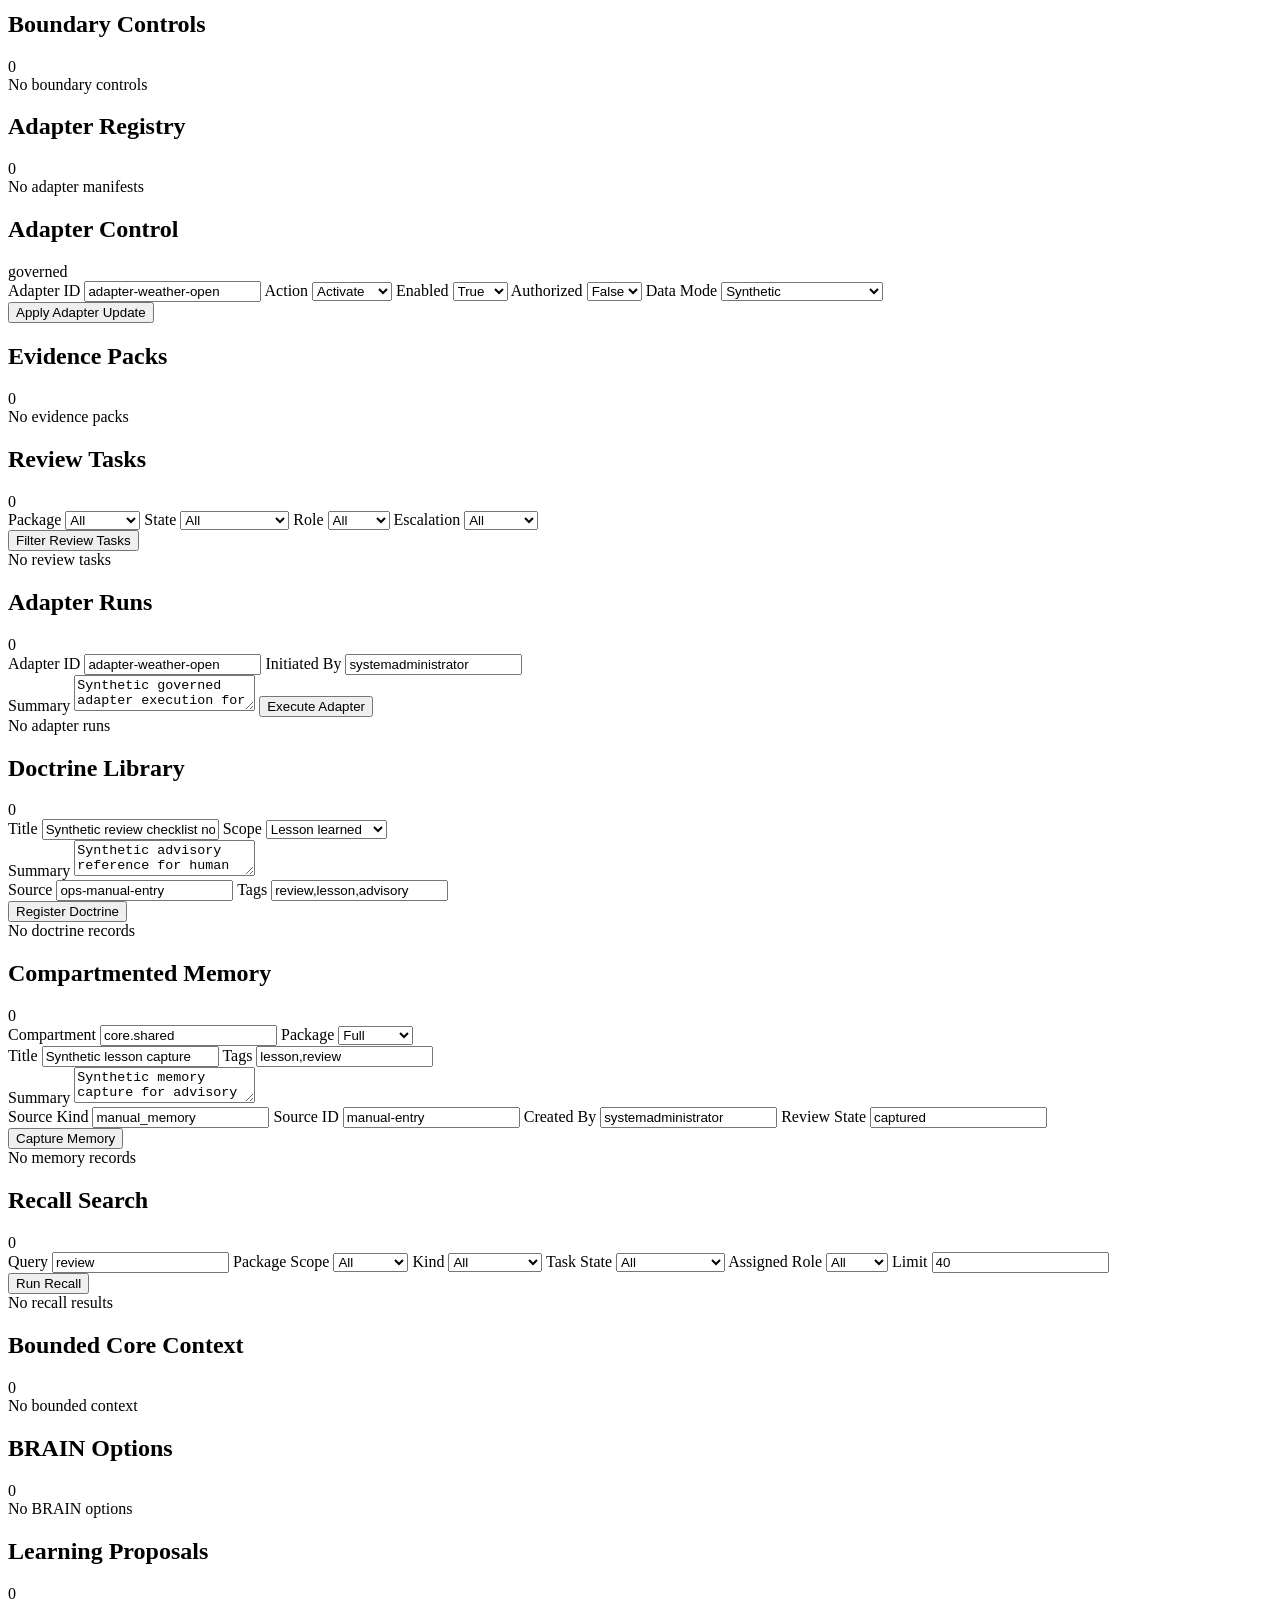
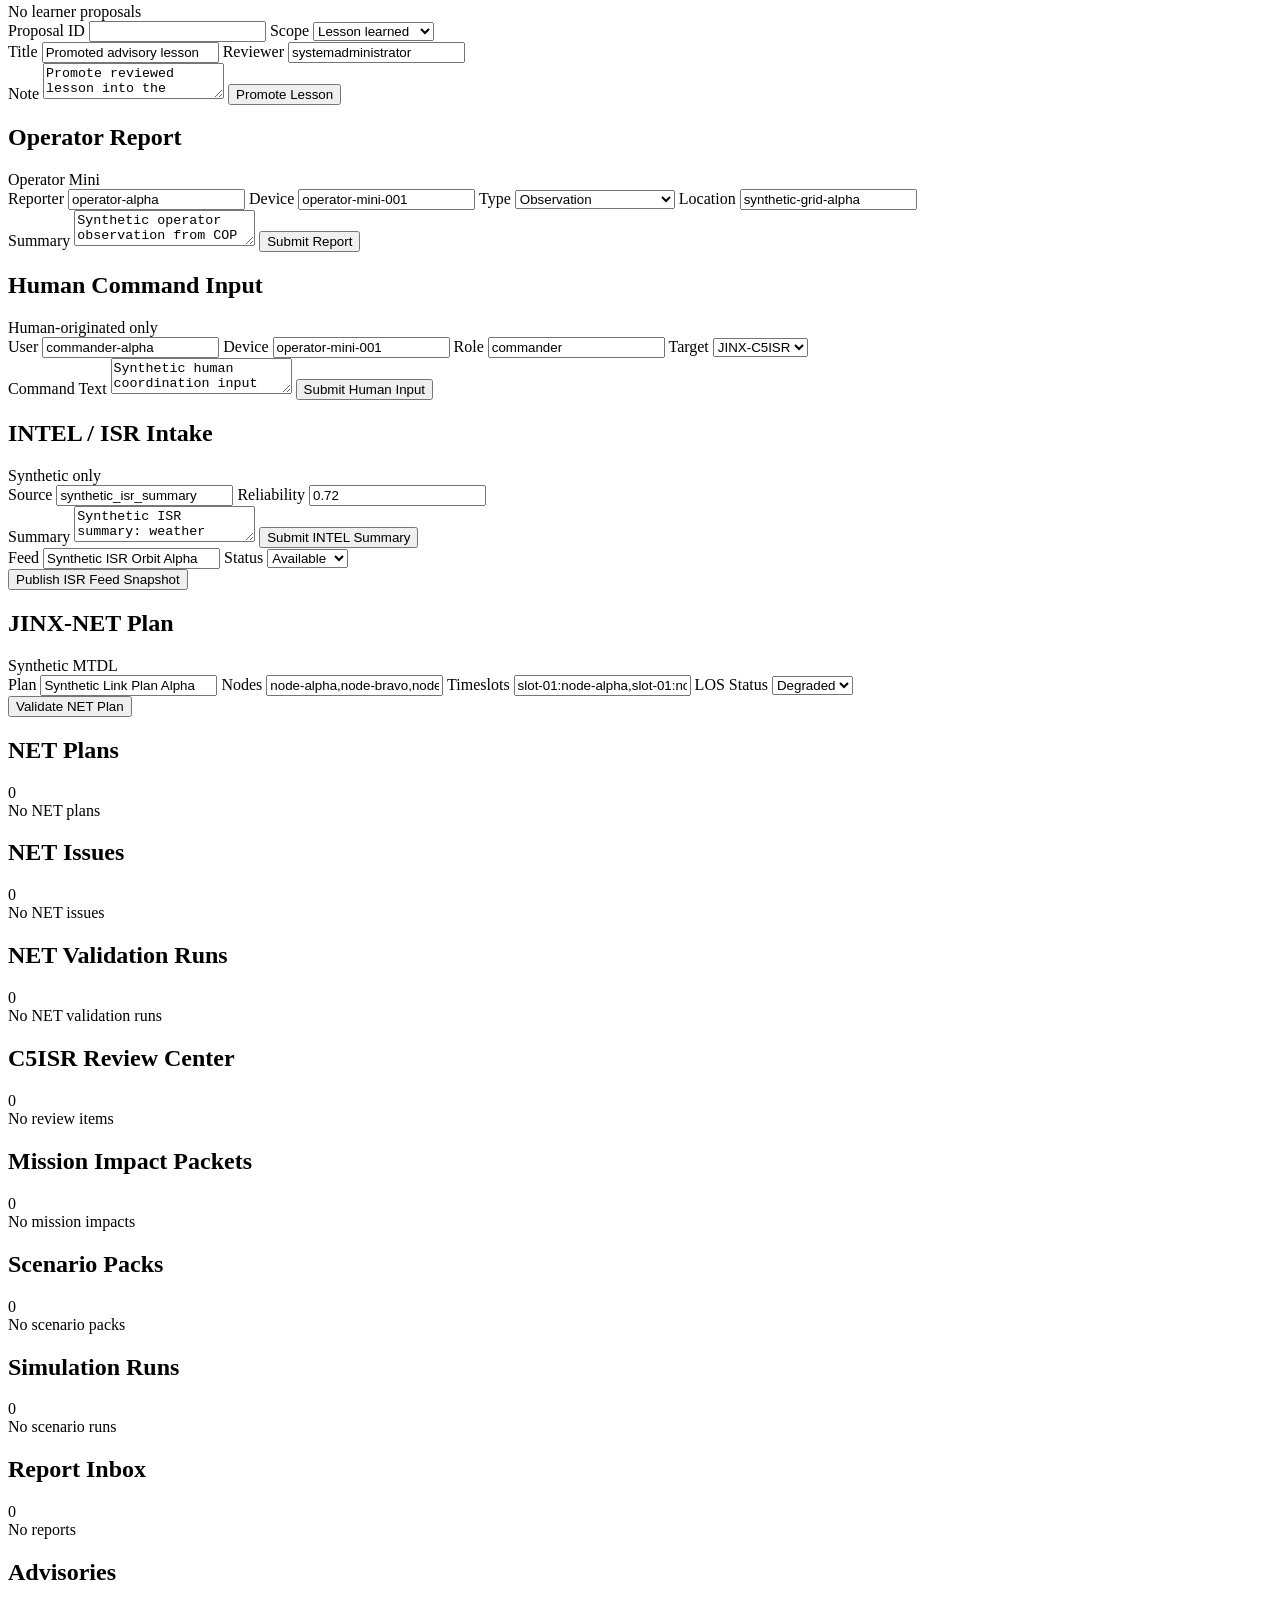
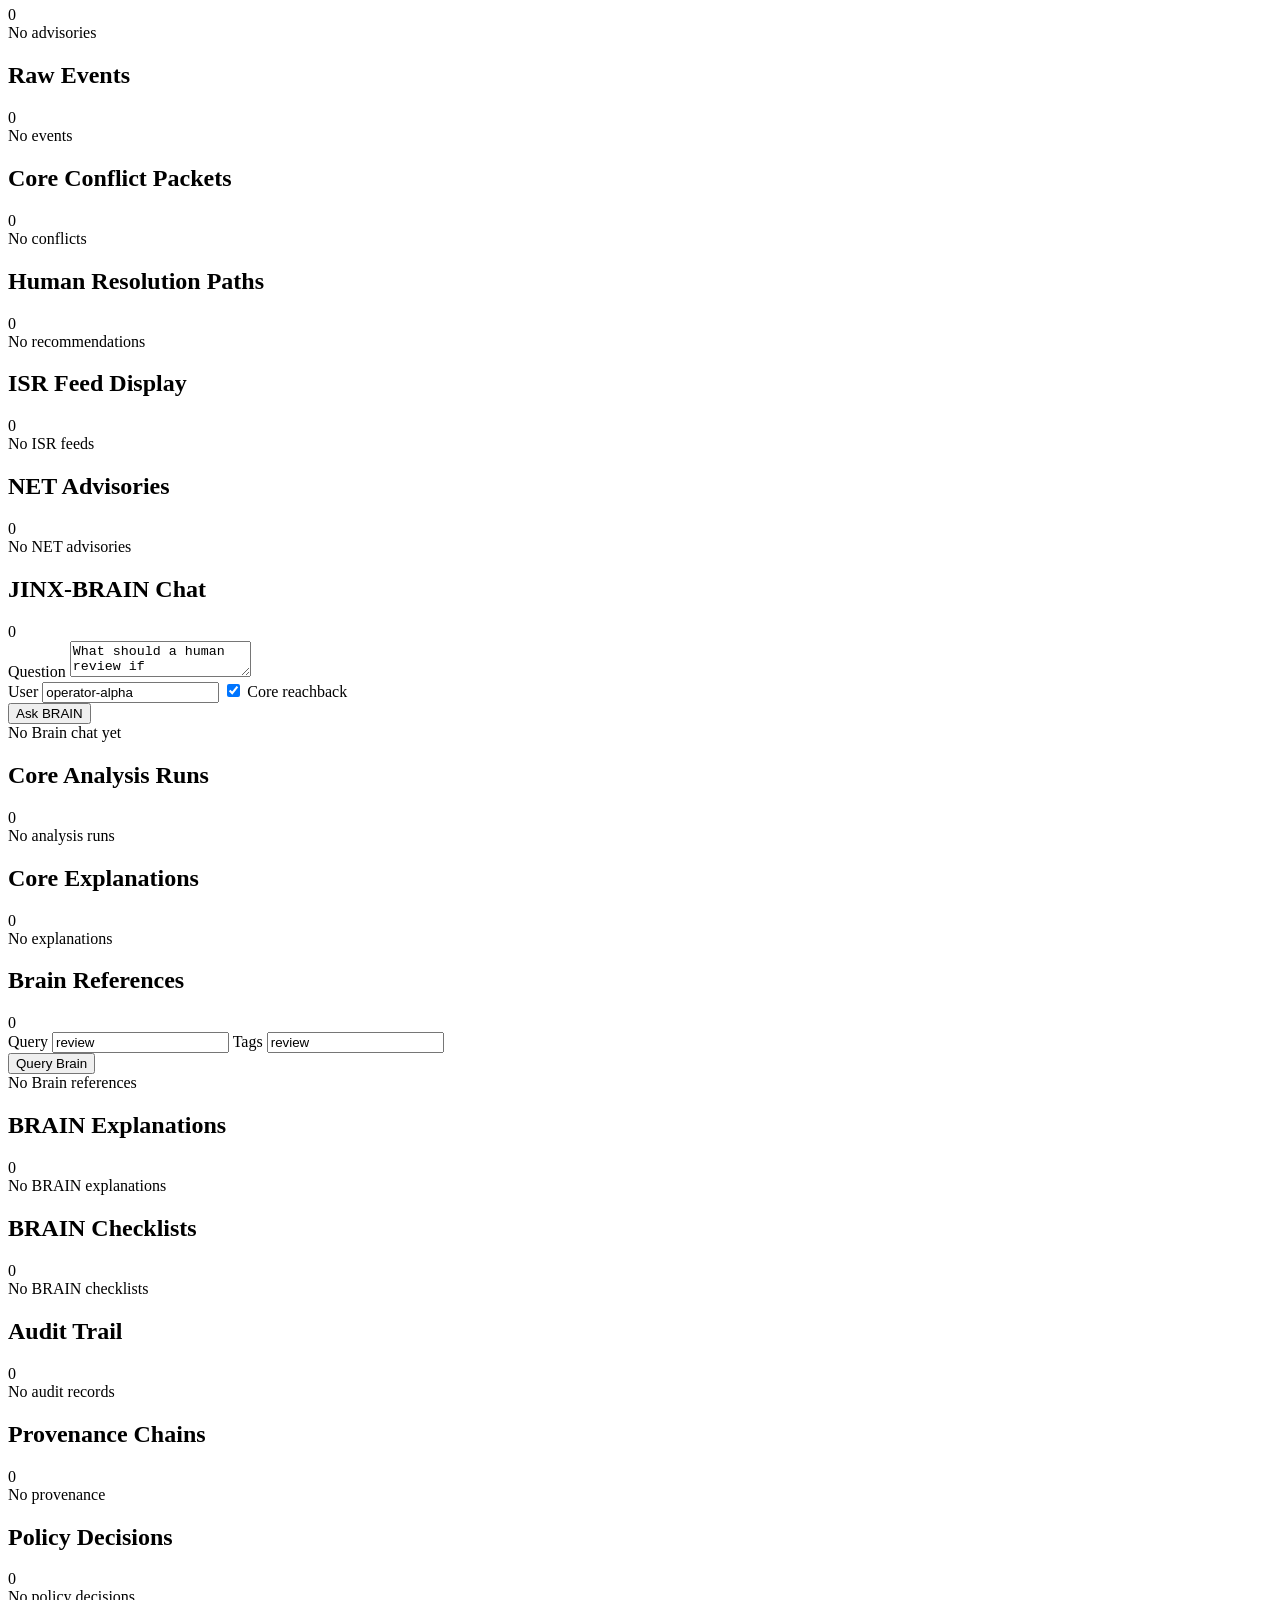
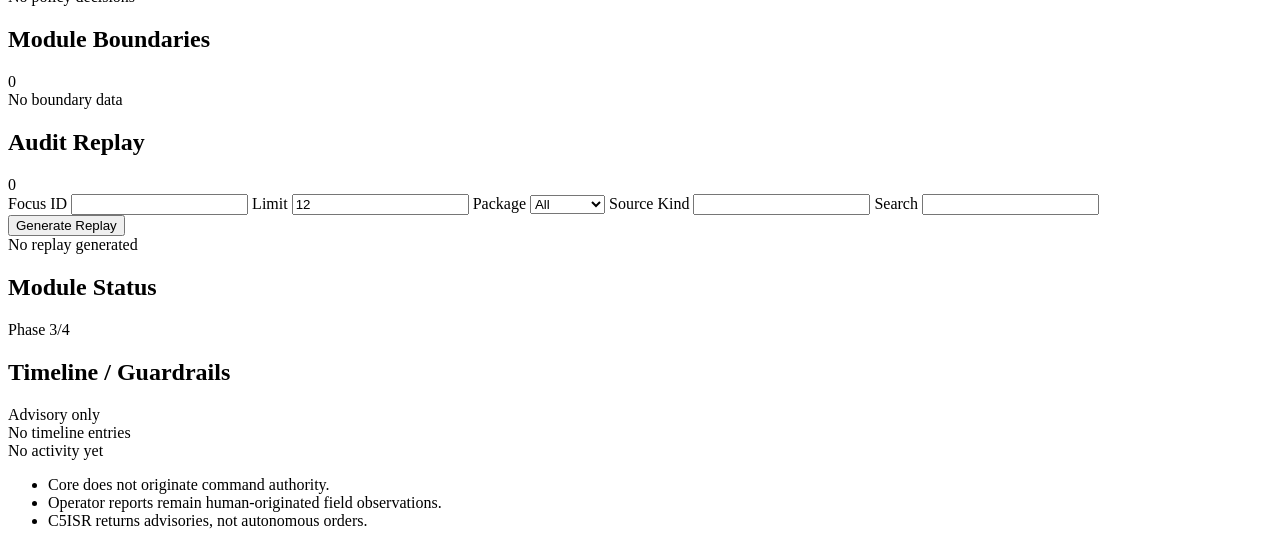
==== commit 3d170f8b: "Sprint 20 review ops drilldown" ====
--- a/jinx/web/static/index.html
+++ b/jinx/web/static/index.html
@@ -363,6 +363,54 @@
               <h2>Review Tasks</h2>
               <span id="review-task-count">0</span>
             </div>
+            <form id="review-task-filter-form" class="form compact-form">
+              <div class="form-grid">
+                <label>
+                  Package
+                  <select name="package_scope">
+                    <option value="">All</option>
+                    <option value="full">Full</option>
+                    <option value="c5isr">C5ISR</option>
+                    <option value="net">NET</option>
+                    <option value="intel">INTEL</option>
+                    <option value="sim">SIM</option>
+                    <option value="operator">Operator</option>
+                  </select>
+                </label>
+                <label>
+                  State
+                  <select name="state">
+                    <option value="">All</option>
+                    <option value="new">New</option>
+                    <option value="acknowledged">Acknowledged</option>
+                    <option value="needs_more_info">Needs info</option>
+                    <option value="validated">Validated</option>
+                    <option value="rejected">Rejected</option>
+                  </select>
+                </label>
+                <label>
+                  Role
+                  <select name="assigned_role">
+                    <option value="">All</option>
+                    <option value="c5isr_manager">C5ISR</option>
+                    <option value="network_manager">NET</option>
+                    <option value="intel_analyst">INTEL</option>
+                    <option value="system_administrator">Admin</option>
+                  </select>
+                </label>
+                <label>
+                  Escalation
+                  <select name="escalation_state">
+                    <option value="">All</option>
+                    <option value="none">None</option>
+                    <option value="watch">Watch</option>
+                    <option value="elevated">Elevated</option>
+                    <option value="critical">Critical</option>
+                  </select>
+                </label>
+              </div>
+              <button type="submit">Filter Review Tasks</button>
+            </form>
             <div id="review-task-list" class="list empty">No review tasks</div>
           </section>
           <section class="panel">
@@ -516,6 +564,41 @@
                     <option value="operator">Operator</option>
                   </select>
                 </label>
+                <label>
+                  Kind
+                  <select name="kind">
+                    <option value="">All</option>
+                    <option value="review_task">Review task</option>
+                    <option value="evidence_pack">Evidence</option>
+                    <option value="memory_record">Memory</option>
+                    <option value="doctrine_record">Doctrine</option>
+                  </select>
+                </label>
+                <label>
+                  Task State
+                  <select name="state">
+                    <option value="">All</option>
+                    <option value="new">New</option>
+                    <option value="acknowledged">Acknowledged</option>
+                    <option value="needs_more_info">Needs info</option>
+                    <option value="validated">Validated</option>
+                    <option value="rejected">Rejected</option>
+                  </select>
+                </label>
+                <label>
+                  Assigned Role
+                  <select name="assigned_role">
+                    <option value="">All</option>
+                    <option value="c5isr_manager">C5ISR</option>
+                    <option value="network_manager">NET</option>
+                    <option value="intel_analyst">INTEL</option>
+                    <option value="system_administrator">Admin</option>
+                  </select>
+                </label>
+                <label>
+                  Limit
+                  <input name="limit" value="40" />
+                </label>
               </div>
               <button type="submit">Run Recall</button>
             </form>
@@ -968,6 +1051,26 @@
                   Limit
                   <input name="limit" value="12" />
                 </label>
+                <label>
+                  Package
+                  <select name="package_scope">
+                    <option value="">All</option>
+                    <option value="full">Full</option>
+                    <option value="c5isr">C5ISR</option>
+                    <option value="net">NET</option>
+                    <option value="intel">INTEL</option>
+                    <option value="sim">SIM</option>
+                    <option value="operator">Operator</option>
+                  </select>
+                </label>
+                <label>
+                  Source Kind
+                  <input name="source_kind" value="" />
+                </label>
+                <label>
+                  Search
+                  <input name="query" value="" />
+                </label>
               </div>
               <button type="submit">Generate Replay</button>
             </form>
